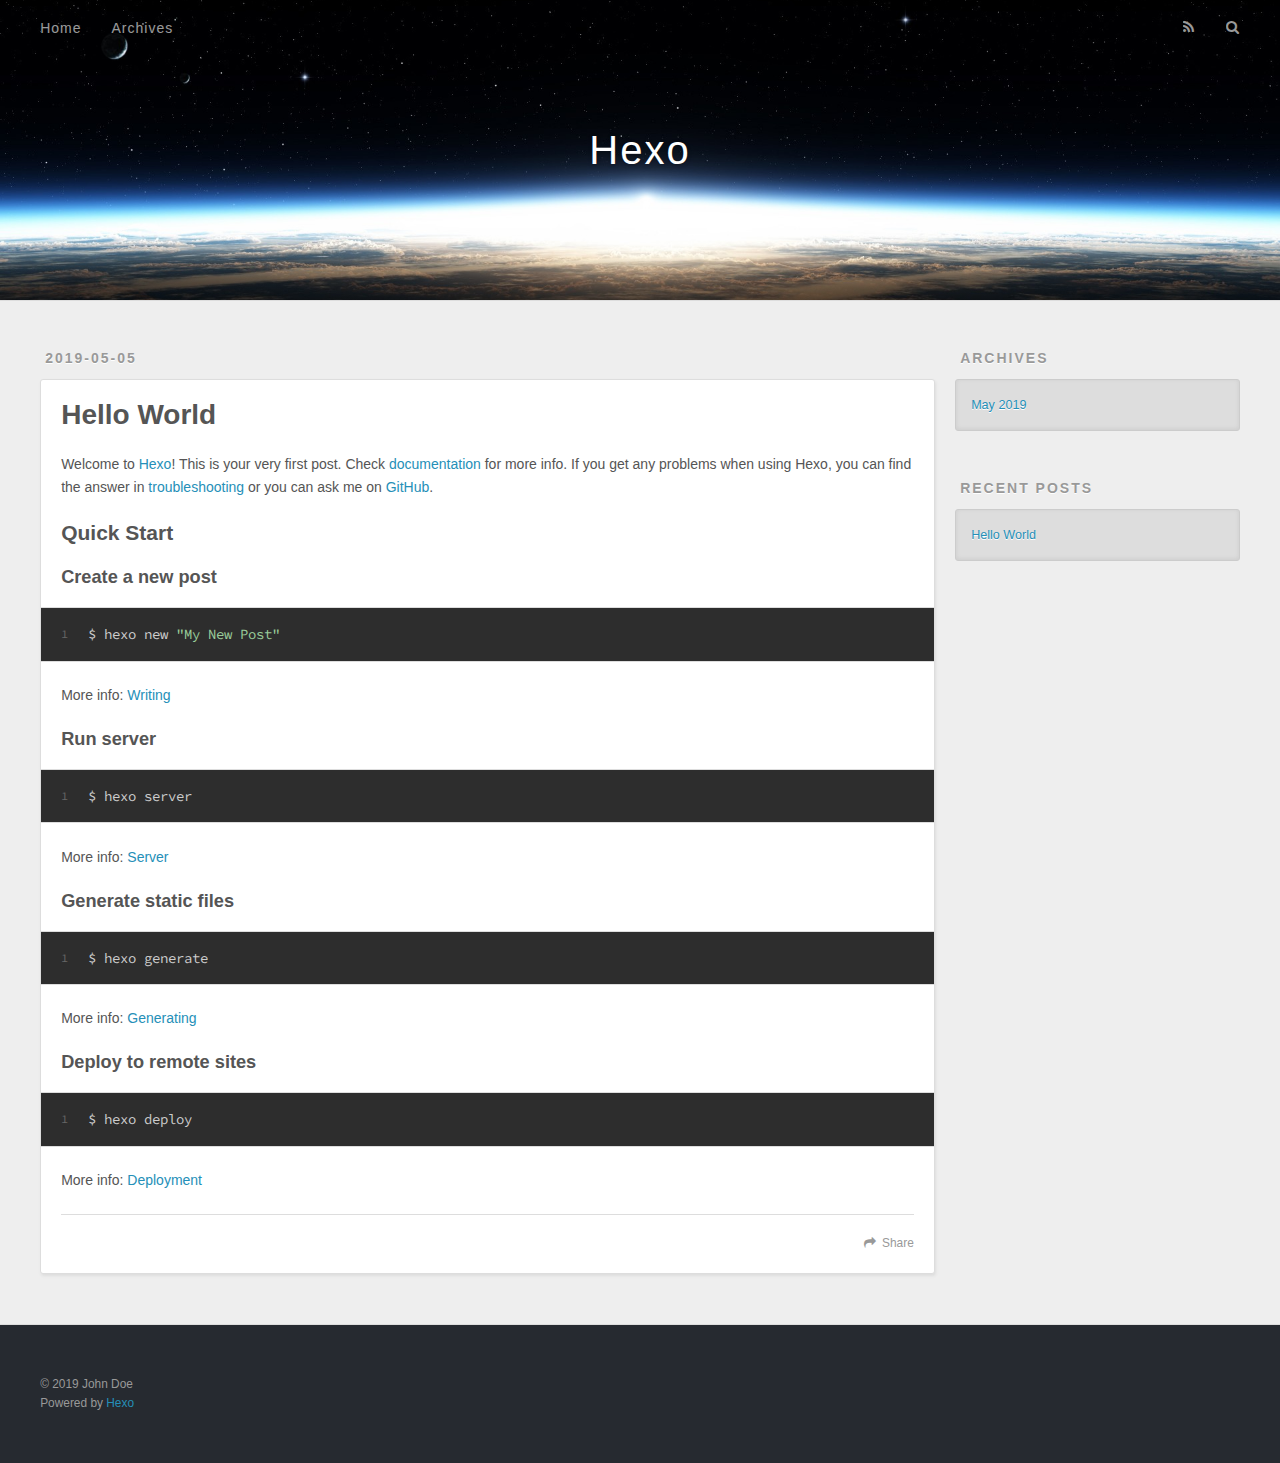
==== index.html @ b179e71e "Site updated: 2019-05-05 12:52:35" ====
<!DOCTYPE html>
<html>
<head><meta name="generator" content="Hexo 3.8.0">
  <meta charset="utf-8">
  

  
  <title>Hexo</title>
  <meta name="viewport" content="width=device-width, initial-scale=1, maximum-scale=1">
  <meta property="og:type" content="website">
<meta property="og:title" content="Hexo">
<meta property="og:url" content="http://benedictpyx.github.io/index.html">
<meta property="og:site_name" content="Hexo">
<meta property="og:locale" content="default">
<meta name="twitter:card" content="summary">
<meta name="twitter:title" content="Hexo">
  
    <link rel="alternate" href="/atom.xml" title="Hexo" type="application/atom+xml">
  
  
    <link rel="icon" href="/favicon.png">
  
  
    <link href="//fonts.googleapis.com/css?family=Source+Code+Pro" rel="stylesheet" type="text/css">
  
  <link rel="stylesheet" href="/css/style.css">
</head>
</html>
<body>
  <div id="container">
    <div id="wrap">
      <header id="header">
  <div id="banner"></div>
  <div id="header-outer" class="outer">
    <div id="header-title" class="inner">
      <h1 id="logo-wrap">
        <a href="/" id="logo">Hexo</a>
      </h1>
      
    </div>
    <div id="header-inner" class="inner">
      <nav id="main-nav">
        <a id="main-nav-toggle" class="nav-icon"></a>
        
          <a class="main-nav-link" href="/">Home</a>
        
          <a class="main-nav-link" href="/archives">Archives</a>
        
      </nav>
      <nav id="sub-nav">
        
          <a id="nav-rss-link" class="nav-icon" href="/atom.xml" title="RSS Feed"></a>
        
        <a id="nav-search-btn" class="nav-icon" title="Search"></a>
      </nav>
      <div id="search-form-wrap">
        <form action="//google.com/search" method="get" accept-charset="UTF-8" class="search-form"><input type="search" name="q" class="search-form-input" placeholder="Search"><button type="submit" class="search-form-submit">&#xF002;</button><input type="hidden" name="sitesearch" value="http://benedictpyx.github.io"></form>
      </div>
    </div>
  </div>
</header>
      <div class="outer">
        <section id="main">
  
    <article id="post-hello-world" class="article article-type-post" itemscope itemprop="blogPost">
  <div class="article-meta">
    <a href="/2019/05/05/hello-world/" class="article-date">
  <time datetime="2019-05-05T04:44:27.189Z" itemprop="datePublished">2019-05-05</time>
</a>
    
  </div>
  <div class="article-inner">
    
    
      <header class="article-header">
        
  
    <h1 itemprop="name">
      <a class="article-title" href="/2019/05/05/hello-world/">Hello World</a>
    </h1>
  

      </header>
    
    <div class="article-entry" itemprop="articleBody">
      
        <p>Welcome to <a href="https://hexo.io/" target="_blank" rel="noopener">Hexo</a>! This is your very first post. Check <a href="https://hexo.io/docs/" target="_blank" rel="noopener">documentation</a> for more info. If you get any problems when using Hexo, you can find the answer in <a href="https://hexo.io/docs/troubleshooting.html" target="_blank" rel="noopener">troubleshooting</a> or you can ask me on <a href="https://github.com/hexojs/hexo/issues" target="_blank" rel="noopener">GitHub</a>.</p>
<h2 id="Quick-Start"><a href="#Quick-Start" class="headerlink" title="Quick Start"></a>Quick Start</h2><h3 id="Create-a-new-post"><a href="#Create-a-new-post" class="headerlink" title="Create a new post"></a>Create a new post</h3><figure class="highlight bash"><table><tr><td class="gutter"><pre><span class="line">1</span><br></pre></td><td class="code"><pre><span class="line">$ hexo new <span class="string">"My New Post"</span></span><br></pre></td></tr></table></figure>
<p>More info: <a href="https://hexo.io/docs/writing.html" target="_blank" rel="noopener">Writing</a></p>
<h3 id="Run-server"><a href="#Run-server" class="headerlink" title="Run server"></a>Run server</h3><figure class="highlight bash"><table><tr><td class="gutter"><pre><span class="line">1</span><br></pre></td><td class="code"><pre><span class="line">$ hexo server</span><br></pre></td></tr></table></figure>
<p>More info: <a href="https://hexo.io/docs/server.html" target="_blank" rel="noopener">Server</a></p>
<h3 id="Generate-static-files"><a href="#Generate-static-files" class="headerlink" title="Generate static files"></a>Generate static files</h3><figure class="highlight bash"><table><tr><td class="gutter"><pre><span class="line">1</span><br></pre></td><td class="code"><pre><span class="line">$ hexo generate</span><br></pre></td></tr></table></figure>
<p>More info: <a href="https://hexo.io/docs/generating.html" target="_blank" rel="noopener">Generating</a></p>
<h3 id="Deploy-to-remote-sites"><a href="#Deploy-to-remote-sites" class="headerlink" title="Deploy to remote sites"></a>Deploy to remote sites</h3><figure class="highlight bash"><table><tr><td class="gutter"><pre><span class="line">1</span><br></pre></td><td class="code"><pre><span class="line">$ hexo deploy</span><br></pre></td></tr></table></figure>
<p>More info: <a href="https://hexo.io/docs/deployment.html" target="_blank" rel="noopener">Deployment</a></p>

      
    </div>
    <footer class="article-footer">
      <a data-url="http://benedictpyx.github.io/2019/05/05/hello-world/" data-id="cjvagmc9v000034vsq2ubl84j" class="article-share-link">Share</a>
      
      
    </footer>
  </div>
  
</article>


  


</section>
        
          <aside id="sidebar">
  
    

  
    

  
    
  
    
  <div class="widget-wrap">
    <h3 class="widget-title">Archives</h3>
    <div class="widget">
      <ul class="archive-list"><li class="archive-list-item"><a class="archive-list-link" href="/archives/2019/05/">May 2019</a></li></ul>
    </div>
  </div>


  
    
  <div class="widget-wrap">
    <h3 class="widget-title">Recent Posts</h3>
    <div class="widget">
      <ul>
        
          <li>
            <a href="/2019/05/05/hello-world/">Hello World</a>
          </li>
        
      </ul>
    </div>
  </div>

  
</aside>
        
      </div>
      <footer id="footer">
  
  <div class="outer">
    <div id="footer-info" class="inner">
      &copy; 2019 John Doe<br>
      Powered by <a href="http://hexo.io/" target="_blank">Hexo</a>
    </div>
  </div>
</footer>
    </div>
    <nav id="mobile-nav">
  
    <a href="/" class="mobile-nav-link">Home</a>
  
    <a href="/archives" class="mobile-nav-link">Archives</a>
  
</nav>
    

<script src="//ajax.googleapis.com/ajax/libs/jquery/2.0.3/jquery.min.js"></script>


  <link rel="stylesheet" href="/fancybox/jquery.fancybox.css">
  <script src="/fancybox/jquery.fancybox.pack.js"></script>


<script src="/js/script.js"></script>



  </div>
</body>
</html>
---- css/style.css ----
body {
  width: 100%;
}
body:before,
body:after {
  content: "";
  display: table;
}
body:after {
  clear: both;
}
html,
body,
div,
span,
applet,
object,
iframe,
h1,
h2,
h3,
h4,
h5,
h6,
p,
blockquote,
pre,
a,
abbr,
acronym,
address,
big,
cite,
code,
del,
dfn,
em,
img,
ins,
kbd,
q,
s,
samp,
small,
strike,
strong,
sub,
sup,
tt,
var,
dl,
dt,
dd,
ol,
ul,
li,
fieldset,
form,
label,
legend,
table,
caption,
tbody,
tfoot,
thead,
tr,
th,
td {
  margin: 0;
  padding: 0;
  border: 0;
  outline: 0;
  font-weight: inherit;
  font-style: inherit;
  font-family: inherit;
  font-size: 100%;
  vertical-align: baseline;
}
body {
  line-height: 1;
  color: #000;
  background: #fff;
}
ol,
ul {
  list-style: none;
}
table {
  border-collapse: separate;
  border-spacing: 0;
  vertical-align: middle;
}
caption,
th,
td {
  text-align: left;
  font-weight: normal;
  vertical-align: middle;
}
a img {
  border: none;
}
input,
button {
  margin: 0;
  padding: 0;
}
input::-moz-focus-inner,
button::-moz-focus-inner {
  border: 0;
  padding: 0;
}
@font-face {
  font-family: FontAwesome;
  font-style: normal;
  font-weight: normal;
  src: url("fonts/fontawesome-webfont.eot?v=#4.0.3");
  src: url("fonts/fontawesome-webfont.eot?#iefix&v=#4.0.3") format("embedded-opentype"), url("fonts/fontawesome-webfont.woff?v=#4.0.3") format("woff"), url("fonts/fontawesome-webfont.ttf?v=#4.0.3") format("truetype"), url("fonts/fontawesome-webfont.svg#fontawesomeregular?v=#4.0.3") format("svg");
}
html,
body,
#container {
  height: 100%;
}
body {
  background: #eee;
  font: 14px -apple-system, BlinkMacSystemFont, "Segoe UI", "Roboto", "Oxygen", "Ubuntu", "Cantarell", "Fira Sans", "Droid Sans", "Helvetica Neue", sans-serif;
  -webkit-text-size-adjust: 100%;
}
.outer {
  max-width: 1220px;
  margin: 0 auto;
  padding: 0 20px;
}
.outer:before,
.outer:after {
  content: "";
  display: table;
}
.outer:after {
  clear: both;
}
.inner {
  display: inline;
  float: left;
  width: 98.33333333333333%;
  margin: 0 0.833333333333333%;
}
.left,
.alignleft {
  float: left;
}
.right,
.alignright {
  float: right;
}
.clear {
  clear: both;
}
#container {
  position: relative;
}
.mobile-nav-on {
  overflow: hidden;
}
#wrap {
  height: 100%;
  width: 100%;
  position: absolute;
  top: 0;
  left: 0;
  -webkit-transition: 0.2s ease-out;
  -moz-transition: 0.2s ease-out;
  -ms-transition: 0.2s ease-out;
  transition: 0.2s ease-out;
  z-index: 1;
  background: #eee;
}
.mobile-nav-on #wrap {
  left: 280px;
}
@media screen and (min-width: 768px) {
  #main {
    display: inline;
    float: left;
    width: 73.33333333333333%;
    margin: 0 0.833333333333333%;
  }
}
.article-date,
.article-category-link,
.archive-year,
.widget-title {
  text-decoration: none;
  text-transform: uppercase;
  letter-spacing: 2px;
  color: #999;
  margin-bottom: 1em;
  margin-left: 5px;
  line-height: 1em;
  text-shadow: 0 1px #fff;
  font-weight: bold;
}
.article-inner,
.archive-article-inner {
  background: #fff;
  -webkit-box-shadow: 1px 2px 3px #ddd;
  box-shadow: 1px 2px 3px #ddd;
  border: 1px solid #ddd;
  border-radius: 3px;
}
.article-entry h1,
.widget h1 {
  font-size: 2em;
}
.article-entry h2,
.widget h2 {
  font-size: 1.5em;
}
.article-entry h3,
.widget h3 {
  font-size: 1.3em;
}
.article-entry h4,
.widget h4 {
  font-size: 1.2em;
}
.article-entry h5,
.widget h5 {
  font-size: 1em;
}
.article-entry h6,
.widget h6 {
  font-size: 1em;
  color: #999;
}
.article-entry hr,
.widget hr {
  border: 1px dashed #ddd;
}
.article-entry strong,
.widget strong {
  font-weight: bold;
}
.article-entry em,
.widget em,
.article-entry cite,
.widget cite {
  font-style: italic;
}
.article-entry sup,
.widget sup,
.article-entry sub,
.widget sub {
  font-size: 0.75em;
  line-height: 0;
  position: relative;
  vertical-align: baseline;
}
.article-entry sup,
.widget sup {
  top: -0.5em;
}
.article-entry sub,
.widget sub {
  bottom: -0.2em;
}
.article-entry small,
.widget small {
  font-size: 0.85em;
}
.article-entry acronym,
.widget acronym,
.article-entry abbr,
.widget abbr {
  border-bottom: 1px dotted;
}
.article-entry ul,
.widget ul,
.article-entry ol,
.widget ol,
.article-entry dl,
.widget dl {
  margin: 0 20px;
  line-height: 1.6em;
}
.article-entry ul ul,
.widget ul ul,
.article-entry ol ul,
.widget ol ul,
.article-entry ul ol,
.widget ul ol,
.article-entry ol ol,
.widget ol ol {
  margin-top: 0;
  margin-bottom: 0;
}
.article-entry ul,
.widget ul {
  list-style: disc;
}
.article-entry ol,
.widget ol {
  list-style: decimal;
}
.article-entry dt,
.widget dt {
  font-weight: bold;
}
#header {
  height: 300px;
  position: relative;
  border-bottom: 1px solid #ddd;
}
#header:before,
#header:after {
  content: "";
  position: absolute;
  left: 0;
  right: 0;
  height: 40px;
}
#header:before {
  top: 0;
  background: -webkit-linear-gradient(rgba(0,0,0,0.2), transparent);
  background: -moz-linear-gradient(rgba(0,0,0,0.2), transparent);
  background: -ms-linear-gradient(rgba(0,0,0,0.2), transparent);
  background: linear-gradient(rgba(0,0,0,0.2), transparent);
}
#header:after {
  bottom: 0;
  background: -webkit-linear-gradient(transparent, rgba(0,0,0,0.2));
  background: -moz-linear-gradient(transparent, rgba(0,0,0,0.2));
  background: -ms-linear-gradient(transparent, rgba(0,0,0,0.2));
  background: linear-gradient(transparent, rgba(0,0,0,0.2));
}
#header-outer {
  height: 100%;
  position: relative;
}
#header-inner {
  position: relative;
  overflow: hidden;
}
#banner {
  position: absolute;
  top: 0;
  left: 0;
  width: 100%;
  height: 100%;
  background: url("images/banner.jpg") center #000;
  -webkit-background-size: cover;
  -moz-background-size: cover;
  background-size: cover;
  z-index: -1;
}
#header-title {
  text-align: center;
  height: 40px;
  position: absolute;
  top: 50%;
  left: 0;
  margin-top: -20px;
}
#logo,
#subtitle {
  text-decoration: none;
  color: #fff;
  font-weight: 300;
  text-shadow: 0 1px 4px rgba(0,0,0,0.3);
}
#logo {
  font-size: 40px;
  line-height: 40px;
  letter-spacing: 2px;
}
#subtitle {
  font-size: 16px;
  line-height: 16px;
  letter-spacing: 1px;
}
#subtitle-wrap {
  margin-top: 16px;
}
#main-nav {
  float: left;
  margin-left: -15px;
}
.nav-icon,
.main-nav-link {
  float: left;
  color: #fff;
  opacity: 0.6;
  text-decoration: none;
  text-shadow: 0 1px rgba(0,0,0,0.2);
  -webkit-transition: opacity 0.2s;
  -moz-transition: opacity 0.2s;
  -ms-transition: opacity 0.2s;
  transition: opacity 0.2s;
  display: block;
  padding: 20px 15px;
}
.nav-icon:hover,
.main-nav-link:hover {
  opacity: 1;
}
.nav-icon {
  font-family: FontAwesome;
  text-align: center;
  font-size: 14px;
  width: 14px;
  height: 14px;
  padding: 20px 15px;
  position: relative;
  cursor: pointer;
}
.main-nav-link {
  font-weight: 300;
  letter-spacing: 1px;
}
@media screen and (max-width: 479px) {
  .main-nav-link {
    display: none;
  }
}
#main-nav-toggle {
  display: none;
}
#main-nav-toggle:before {
  content: "\f0c9";
}
@media screen and (max-width: 479px) {
  #main-nav-toggle {
    display: block;
  }
}
#sub-nav {
  float: right;
  margin-right: -15px;
}
#nav-rss-link:before {
  content: "\f09e";
}
#nav-search-btn:before {
  content: "\f002";
}
#search-form-wrap {
  position: absolute;
  top: 15px;
  width: 150px;
  height: 30px;
  right: -150px;
  opacity: 0;
  -webkit-transition: 0.2s ease-out;
  -moz-transition: 0.2s ease-out;
  -ms-transition: 0.2s ease-out;
  transition: 0.2s ease-out;
}
#search-form-wrap.on {
  opacity: 1;
  right: 0;
}
@media screen and (max-width: 479px) {
  #search-form-wrap {
    width: 100%;
    right: -100%;
  }
}
.search-form {
  position: absolute;
  top: 0;
  left: 0;
  right: 0;
  background: #fff;
  padding: 5px 15px;
  border-radius: 15px;
  -webkit-box-shadow: 0 0 10px rgba(0,0,0,0.3);
  box-shadow: 0 0 10px rgba(0,0,0,0.3);
}
.search-form-input {
  border: none;
  background: none;
  color: #555;
  width: 100%;
  font: 13px -apple-system, BlinkMacSystemFont, "Segoe UI", "Roboto", "Oxygen", "Ubuntu", "Cantarell", "Fira Sans", "Droid Sans", "Helvetica Neue", sans-serif;
  outline: none;
}
.search-form-input::-webkit-search-results-decoration,
.search-form-input::-webkit-search-cancel-button {
  -webkit-appearance: none;
}
.search-form-submit {
  position: absolute;
  top: 50%;
  right: 10px;
  margin-top: -7px;
  font: 13px FontAwesome;
  border: none;
  background: none;
  color: #bbb;
  cursor: pointer;
}
.search-form-submit:hover,
.search-form-submit:focus {
  color: #777;
}
.article {
  margin: 50px 0;
}
.article-inner {
  overflow: hidden;
}
.article-meta:before,
.article-meta:after {
  content: "";
  display: table;
}
.article-meta:after {
  clear: both;
}
.article-date {
  float: left;
}
.article-category {
  float: left;
  line-height: 1em;
  color: #ccc;
  text-shadow: 0 1px #fff;
  margin-left: 8px;
}
.article-category:before {
  content: "\2022";
}
.article-category-link {
  margin: 0 12px 1em;
}
.article-header {
  padding: 20px 20px 0;
}
.article-title {
  text-decoration: none;
  font-size: 2em;
  font-weight: bold;
  color: #555;
  line-height: 1.1em;
  -webkit-transition: color 0.2s;
  -moz-transition: color 0.2s;
  -ms-transition: color 0.2s;
  transition: color 0.2s;
}
a.article-title:hover {
  color: #258fb8;
}
.article-entry {
  color: #555;
  padding: 0 20px;
}
.article-entry:before,
.article-entry:after {
  content: "";
  display: table;
}
.article-entry:after {
  clear: both;
}
.article-entry p,
.article-entry table {
  line-height: 1.6em;
  margin: 1.6em 0;
}
.article-entry h1,
.article-entry h2,
.article-entry h3,
.article-entry h4,
.article-entry h5,
.article-entry h6 {
  font-weight: bold;
}
.article-entry h1,
.article-entry h2,
.article-entry h3,
.article-entry h4,
.article-entry h5,
.article-entry h6 {
  line-height: 1.1em;
  margin: 1.1em 0;
}
.article-entry a {
  color: #258fb8;
  text-decoration: none;
}
.article-entry a:hover {
  text-decoration: underline;
}
.article-entry ul,
.article-entry ol,
.article-entry dl {
  margin-top: 1.6em;
  margin-bottom: 1.6em;
}
.article-entry img,
.article-entry video {
  max-width: 100%;
  height: auto;
  display: block;
  margin: auto;
}
.article-entry iframe {
  border: none;
}
.article-entry table {
  width: 100%;
  border-collapse: collapse;
  border-spacing: 0;
}
.article-entry th {
  font-weight: bold;
  border-bottom: 3px solid #ddd;
  padding-bottom: 0.5em;
}
.article-entry td {
  border-bottom: 1px solid #ddd;
  padding: 10px 0;
}
.article-entry blockquote {
  font-family: Georgia, "Times New Roman", serif;
  font-size: 1.4em;
  margin: 1.6em 20px;
  text-align: center;
}
.article-entry blockquote footer {
  font-size: 14px;
  margin: 1.6em 0;
  font-family: -apple-system, BlinkMacSystemFont, "Segoe UI", "Roboto", "Oxygen", "Ubuntu", "Cantarell", "Fira Sans", "Droid Sans", "Helvetica Neue", sans-serif;
}
.article-entry blockquote footer cite:before {
  content: "—";
  padding: 0 0.5em;
}
.article-entry .pullquote {
  text-align: left;
  width: 45%;
  margin: 0;
}
.article-entry .pullquote.left {
  margin-left: 0.5em;
  margin-right: 1em;
}
.article-entry .pullquote.right {
  margin-right: 0.5em;
  margin-left: 1em;
}
.article-entry .caption {
  color: #999;
  display: block;
  font-size: 0.9em;
  margin-top: 0.5em;
  position: relative;
  text-align: center;
}
.article-entry .video-container {
  position: relative;
  padding-top: 56.25%;
  height: 0;
  overflow: hidden;
}
.article-entry .video-container iframe,
.article-entry .video-container object,
.article-entry .video-container embed {
  position: absolute;
  top: 0;
  left: 0;
  width: 100%;
  height: 100%;
  margin-top: 0;
}
.article-more-link a {
  display: inline-block;
  line-height: 1em;
  padding: 6px 15px;
  border-radius: 15px;
  background: #eee;
  color: #999;
  text-shadow: 0 1px #fff;
  text-decoration: none;
}
.article-more-link a:hover {
  background: #258fb8;
  color: #fff;
  text-decoration: none;
  text-shadow: 0 1px #1e7293;
}
.article-footer {
  font-size: 0.85em;
  line-height: 1.6em;
  border-top: 1px solid #ddd;
  padding-top: 1.6em;
  margin: 0 20px 20px;
}
.article-footer:before,
.article-footer:after {
  content: "";
  display: table;
}
.article-footer:after {
  clear: both;
}
.article-footer a {
  color: #999;
  text-decoration: none;
}
.article-footer a:hover {
  color: #555;
}
.article-tag-list-item {
  float: left;
  margin-right: 10px;
}
.article-tag-list-link:before {
  content: "#";
}
.article-comment-link {
  float: right;
}
.article-comment-link:before {
  content: "\f075";
  font-family: FontAwesome;
  padding-right: 8px;
}
.article-share-link {
  cursor: pointer;
  float: right;
  margin-left: 20px;
}
.article-share-link:before {
  content: "\f064";
  font-family: FontAwesome;
  padding-right: 6px;
}
#article-nav {
  position: relative;
}
#article-nav:before,
#article-nav:after {
  content: "";
  display: table;
}
#article-nav:after {
  clear: both;
}
@media screen and (min-width: 768px) {
  #article-nav {
    margin: 50px 0;
  }
  #article-nav:before {
    width: 8px;
    height: 8px;
    position: absolute;
    top: 50%;
    left: 50%;
    margin-top: -4px;
    margin-left: -4px;
    content: "";
    border-radius: 50%;
    background: #ddd;
    -webkit-box-shadow: 0 1px 2px #fff;
    box-shadow: 0 1px 2px #fff;
  }
}
.article-nav-link-wrap {
  text-decoration: none;
  text-shadow: 0 1px #fff;
  color: #999;
  -webkit-box-sizing: border-box;
  -moz-box-sizing: border-box;
  box-sizing: border-box;
  margin-top: 50px;
  text-align: center;
  display: block;
}
.article-nav-link-wrap:hover {
  color: #555;
}
@media screen and (min-width: 768px) {
  .article-nav-link-wrap {
    width: 50%;
    margin-top: 0;
  }
}
@media screen and (min-width: 768px) {
  #article-nav-newer {
    float: left;
    text-align: right;
    padding-right: 20px;
  }
}
@media screen and (min-width: 768px) {
  #article-nav-older {
    float: right;
    text-align: left;
    padding-left: 20px;
  }
}
.article-nav-caption {
  text-transform: uppercase;
  letter-spacing: 2px;
  color: #ddd;
  line-height: 1em;
  font-weight: bold;
}
#article-nav-newer .article-nav-caption {
  margin-right: -2px;
}
.article-nav-title {
  font-size: 0.85em;
  line-height: 1.6em;
  margin-top: 0.5em;
}
.article-share-box {
  position: absolute;
  display: none;
  background: #fff;
  -webkit-box-shadow: 1px 2px 10px rgba(0,0,0,0.2);
  box-shadow: 1px 2px 10px rgba(0,0,0,0.2);
  border-radius: 3px;
  margin-left: -145px;
  overflow: hidden;
  z-index: 1;
}
.article-share-box.on {
  display: block;
}
.article-share-input {
  width: 100%;
  background: none;
  -webkit-box-sizing: border-box;
  -moz-box-sizing: border-box;
  box-sizing: border-box;
  font: 14px -apple-system, BlinkMacSystemFont, "Segoe UI", "Roboto", "Oxygen", "Ubuntu", "Cantarell", "Fira Sans", "Droid Sans", "Helvetica Neue", sans-serif;
  padding: 0 15px;
  color: #555;
  outline: none;
  border: 1px solid #ddd;
  border-radius: 3px 3px 0 0;
  height: 36px;
  line-height: 36px;
}
.article-share-links {
  background: #eee;
}
.article-share-links:before,
.article-share-links:after {
  content: "";
  display: table;
}
.article-share-links:after {
  clear: both;
}
.article-share-twitter,
.article-share-facebook,
.article-share-pinterest,
.article-share-google {
  width: 50px;
  height: 36px;
  display: block;
  float: left;
  position: relative;
  color: #999;
  text-shadow: 0 1px #fff;
}
.article-share-twitter:before,
.article-share-facebook:before,
.article-share-pinterest:before,
.article-share-google:before {
  font-size: 20px;
  font-family: FontAwesome;
  width: 20px;
  height: 20px;
  position: absolute;
  top: 50%;
  left: 50%;
  margin-top: -10px;
  margin-left: -10px;
  text-align: center;
}
.article-share-twitter:hover,
.article-share-facebook:hover,
.article-share-pinterest:hover,
.article-share-google:hover {
  color: #fff;
}
.article-share-twitter:before {
  content: "\f099";
}
.article-share-twitter:hover {
  background: #00aced;
  text-shadow: 0 1px #008abe;
}
.article-share-facebook:before {
  content: "\f09a";
}
.article-share-facebook:hover {
  background: #3b5998;
  text-shadow: 0 1px #2f477a;
}
.article-share-pinterest:before {
  content: "\f0d2";
}
.article-share-pinterest:hover {
  background: #cb2027;
  text-shadow: 0 1px #a21a1f;
}
.article-share-google:before {
  content: "\f0d5";
}
.article-share-google:hover {
  background: #dd4b39;
  text-shadow: 0 1px #be3221;
}
.article-gallery {
  background: #000;
  position: relative;
}
.article-gallery-photos {
  position: relative;
  overflow: hidden;
}
.article-gallery-img {
  display: none;
  max-width: 100%;
}
.article-gallery-img:first-child {
  display: block;
}
.article-gallery-img.loaded {
  position: absolute;
  display: block;
}
.article-gallery-img img {
  display: block;
  max-width: 100%;
  margin: 0 auto;
}
#comments {
  background: #fff;
  -webkit-box-shadow: 1px 2px 3px #ddd;
  box-shadow: 1px 2px 3px #ddd;
  padding: 20px;
  border: 1px solid #ddd;
  border-radius: 3px;
  margin: 50px 0;
}
#comments a {
  color: #258fb8;
}
.archives-wrap {
  margin: 50px 0;
}
.archives:before,
.archives:after {
  content: "";
  display: table;
}
.archives:after {
  clear: both;
}
.archive-year-wrap {
  margin-bottom: 1em;
}
.archives {
  -webkit-column-gap: 10px;
  -moz-column-gap: 10px;
  column-gap: 10px;
}
@media screen and (min-width: 480px) and (max-width: 767px) {
  .archives {
    -webkit-column-count: 2;
    -moz-column-count: 2;
    column-count: 2;
  }
}
@media screen and (min-width: 768px) {
  .archives {
    -webkit-column-count: 3;
    -moz-column-count: 3;
    column-count: 3;
  }
}
.archive-article {
  -webkit-column-break-inside: avoid;
  page-break-inside: avoid;
  overflow: hidden;
  break-inside: avoid-column;
}
.archive-article-inner {
  padding: 10px;
  margin-bottom: 15px;
}
.archive-article-title {
  text-decoration: none;
  font-weight: bold;
  color: #555;
  -webkit-transition: color 0.2s;
  -moz-transition: color 0.2s;
  -ms-transition: color 0.2s;
  transition: color 0.2s;
  line-height: 1.6em;
}
.archive-article-title:hover {
  color: #258fb8;
}
.archive-article-footer {
  margin-top: 1em;
}
.archive-article-date {
  color: #999;
  text-decoration: none;
  font-size: 0.85em;
  line-height: 1em;
  margin-bottom: 0.5em;
  display: block;
}
#page-nav {
  margin: 50px auto;
  background: #fff;
  -webkit-box-shadow: 1px 2px 3px #ddd;
  box-shadow: 1px 2px 3px #ddd;
  border: 1px solid #ddd;
  border-radius: 3px;
  text-align: center;
  color: #999;
  overflow: hidden;
}
#page-nav:before,
#page-nav:after {
  content: "";
  display: table;
}
#page-nav:after {
  clear: both;
}
#page-nav a,
#page-nav span {
  padding: 10px 20px;
  line-height: 1;
  height: 2ex;
}
#page-nav a {
  color: #999;
  text-decoration: none;
}
#page-nav a:hover {
  background: #999;
  color: #fff;
}
#page-nav .prev {
  float: left;
}
#page-nav .next {
  float: right;
}
#page-nav .page-number {
  display: inline-block;
}
@media screen and (max-width: 479px) {
  #page-nav .page-number {
    display: none;
  }
}
#page-nav .current {
  color: #555;
  font-weight: bold;
}
#page-nav .space {
  color: #ddd;
}
#footer {
  background: #262a30;
  padding: 50px 0;
  border-top: 1px solid #ddd;
  color: #999;
}
#footer a {
  color: #258fb8;
  text-decoration: none;
}
#footer a:hover {
  text-decoration: underline;
}
#footer-info {
  line-height: 1.6em;
  font-size: 0.85em;
}
.article-entry pre,
.article-entry .highlight {
  background: #2d2d2d;
  margin: 0 -20px;
  padding: 15px 20px;
  border-style: solid;
  border-color: #ddd;
  border-width: 1px 0;
  overflow: auto;
  color: #ccc;
  line-height: 22.400000000000002px;
}
.article-entry .highlight .gutter pre,
.article-entry .gist .gist-file .gist-data .line-numbers {
  color: #666;
  font-size: 0.85em;
}
.article-entry pre,
.article-entry code {
  font-family: "Source Code Pro", Consolas, Monaco, Menlo, Consolas, monospace;
}
.article-entry code {
  background: #eee;
  text-shadow: 0 1px #fff;
  padding: 0 0.3em;
}
.article-entry pre code {
  background: none;
  text-shadow: none;
  padding: 0;
}
.article-entry .highlight pre {
  border: none;
  margin: 0;
  padding: 0;
}
.article-entry .highlight table {
  margin: 0;
  width: auto;
}
.article-entry .highlight td {
  border: none;
  padding: 0;
}
.article-entry .highlight figcaption {
  font-size: 0.85em;
  color: #999;
  line-height: 1em;
  margin-bottom: 1em;
}
.article-entry .highlight figcaption:before,
.article-entry .highlight figcaption:after {
  content: "";
  display: table;
}
.article-entry .highlight figcaption:after {
  clear: both;
}
.article-entry .highlight figcaption a {
  float: right;
}
.article-entry .highlight .gutter pre {
  text-align: right;
  padding-right: 20px;
}
.article-entry .highlight .line {
  height: 22.400000000000002px;
}
.article-entry .highlight .line.marked {
  background: #515151;
}
.article-entry .gist {
  margin: 0 -20px;
  border-style: solid;
  border-color: #ddd;
  border-width: 1px 0;
  background: #2d2d2d;
  padding: 15px 20px 15px 0;
}
.article-entry .gist .gist-file {
  border: none;
  font-family: "Source Code Pro", Consolas, Monaco, Menlo, Consolas, monospace;
  margin: 0;
}
.article-entry .gist .gist-file .gist-data {
  background: none;
  border: none;
}
.article-entry .gist .gist-file .gist-data .line-numbers {
  background: none;
  border: none;
  padding: 0 20px 0 0;
}
.article-entry .gist .gist-file .gist-data .line-data {
  padding: 0 !important;
}
.article-entry .gist .gist-file .highlight {
  margin: 0;
  padding: 0;
  border: none;
}
.article-entry .gist .gist-file .gist-meta {
  background: #2d2d2d;
  color: #999;
  font: 0.85em -apple-system, BlinkMacSystemFont, "Segoe UI", "Roboto", "Oxygen", "Ubuntu", "Cantarell", "Fira Sans", "Droid Sans", "Helvetica Neue", sans-serif;
  text-shadow: 0 0;
  padding: 0;
  margin-top: 1em;
  margin-left: 20px;
}
.article-entry .gist .gist-file .gist-meta a {
  color: #258fb8;
  font-weight: normal;
}
.article-entry .gist .gist-file .gist-meta a:hover {
  text-decoration: underline;
}
pre .comment,
pre .title {
  color: #999;
}
pre .variable,
pre .attribute,
pre .tag,
pre .regexp,
pre .ruby .constant,
pre .xml .tag .title,
pre .xml .pi,
pre .xml .doctype,
pre .html .doctype,
pre .css .id,
pre .css .class,
pre .css .pseudo {
  color: #f2777a;
}
pre .number,
pre .preprocessor,
pre .built_in,
pre .literal,
pre .params,
pre .constant {
  color: #f99157;
}
pre .class,
pre .ruby .class .title,
pre .css .rules .attribute {
  color: #9c9;
}
pre .string,
pre .value,
pre .inheritance,
pre .header,
pre .ruby .symbol,
pre .xml .cdata {
  color: #9c9;
}
pre .css .hexcolor {
  color: #6cc;
}
pre .function,
pre .python .decorator,
pre .python .title,
pre .ruby .function .title,
pre .ruby .title .keyword,
pre .perl .sub,
pre .javascript .title,
pre .coffeescript .title {
  color: #69c;
}
pre .keyword,
pre .javascript .function {
  color: #c9c;
}
@media screen and (max-width: 479px) {
  #mobile-nav {
    position: absolute;
    top: 0;
    left: 0;
    width: 280px;
    height: 100%;
    background: #191919;
    border-right: 1px solid #fff;
  }
}
@media screen and (max-width: 479px) {
  .mobile-nav-link {
    display: block;
    color: #999;
    text-decoration: none;
    padding: 15px 20px;
    font-weight: bold;
  }
  .mobile-nav-link:hover {
    color: #fff;
  }
}
@media screen and (min-width: 768px) {
  #sidebar {
    display: inline;
    float: left;
    width: 23.333333333333332%;
    margin: 0 0.833333333333333%;
  }
}
.widget-wrap {
  margin: 50px 0;
}
.widget {
  color: #777;
  text-shadow: 0 1px #fff;
  background: #ddd;
  -webkit-box-shadow: 0 -1px 4px #ccc inset;
  box-shadow: 0 -1px 4px #ccc inset;
  border: 1px solid #ccc;
  padding: 15px;
  border-radius: 3px;
}
.widget a {
  color: #258fb8;
  text-decoration: none;
}
.widget a:hover {
  text-decoration: underline;
}
.widget ul ul,
.widget ol ul,
.widget dl ul,
.widget ul ol,
.widget ol ol,
.widget dl ol,
.widget ul dl,
.widget ol dl,
.widget dl dl {
  margin-left: 15px;
  list-style: disc;
}
.widget {
  line-height: 1.6em;
  word-wrap: break-word;
  font-size: 0.9em;
}
.widget ul,
.widget ol {
  list-style: none;
  margin: 0;
}
.widget ul ul,
.widget ol ul,
.widget ul ol,
.widget ol ol {
  margin: 0 20px;
}
.widget ul ul,
.widget ol ul {
  list-style: disc;
}
.widget ul ol,
.widget ol ol {
  list-style: decimal;
}
.category-list-count,
.tag-list-count,
.archive-list-count {
  padding-left: 5px;
  color: #999;
  font-size: 0.85em;
}
.category-list-count:before,
.tag-list-count:before,
.archive-list-count:before {
  content: "(";
}
.category-list-count:after,
.tag-list-count:after,
.archive-list-count:after {
  content: ")";
}
.tagcloud a {
  margin-right: 5px;
  display: inline-block;
}
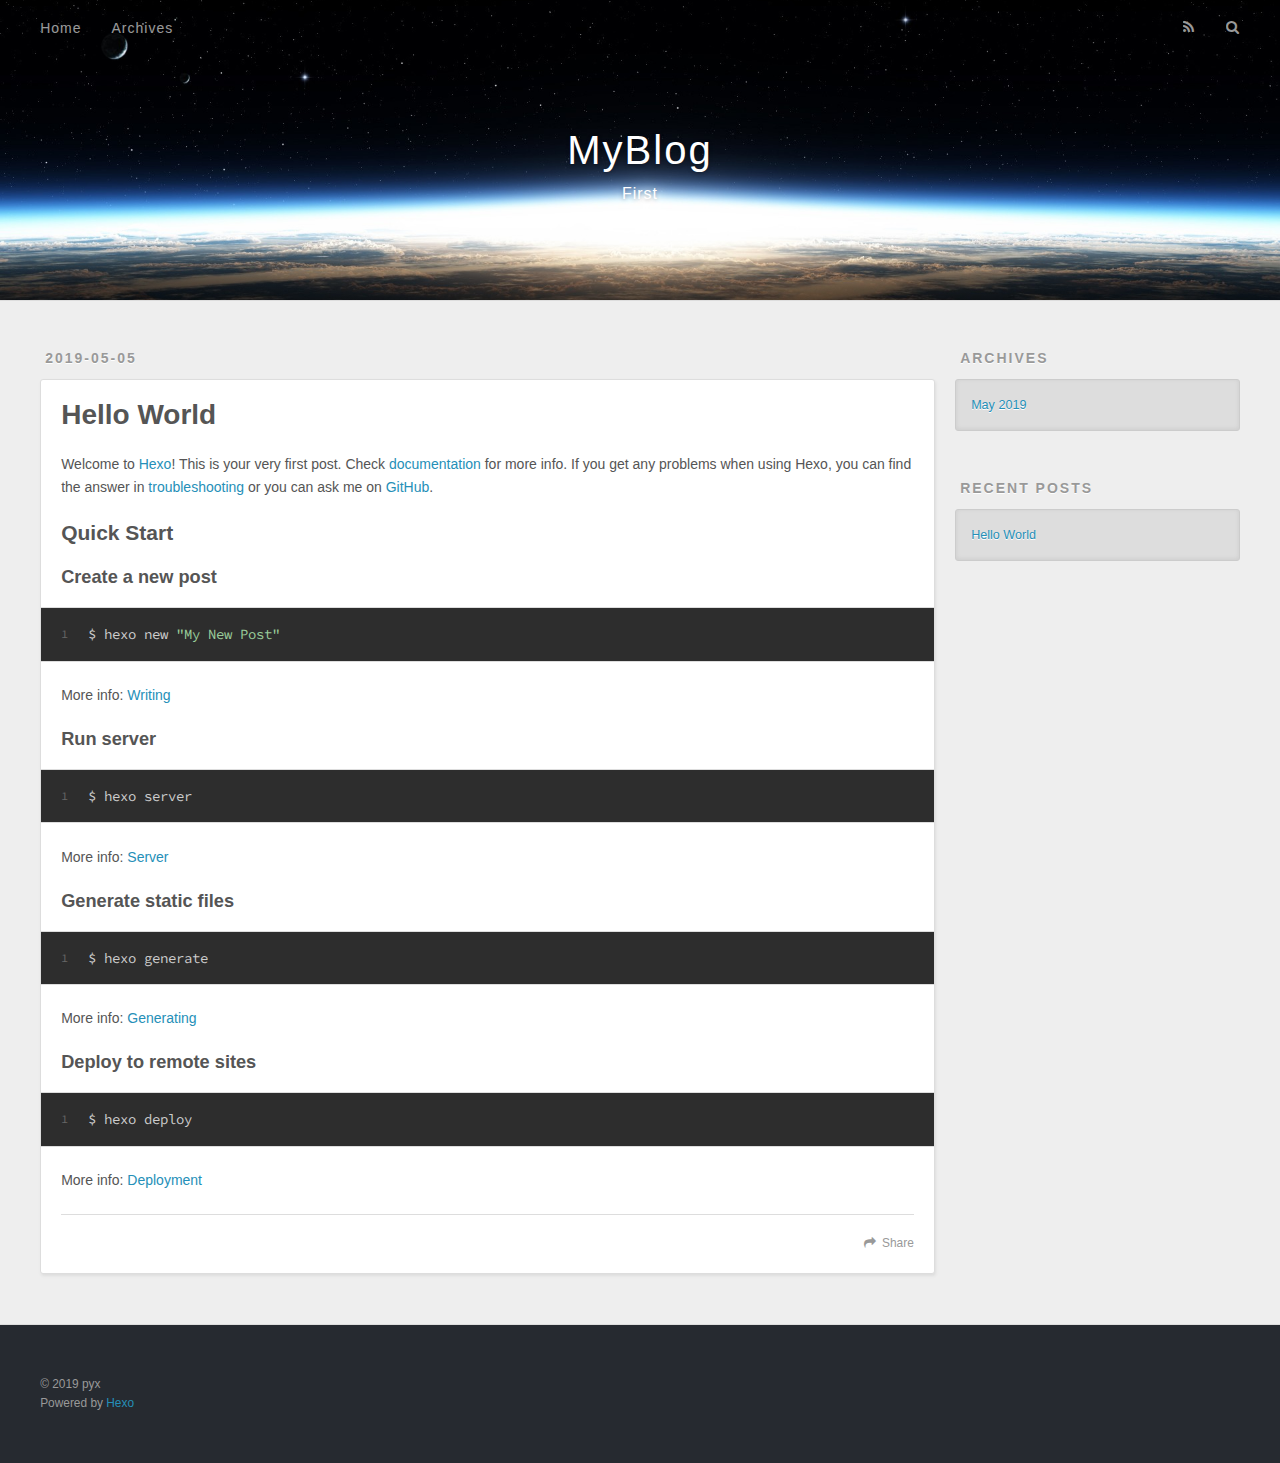
==== commit 4f609649: "Site updated: 2019-05-05 23:44:31" ====
--- a/index.html
+++ b/index.html
@@ -5,17 +5,17 @@
   
 
   
-  <title>Hexo</title>
+  <title>MyBlog</title>
   <meta name="viewport" content="width=device-width, initial-scale=1, maximum-scale=1">
   <meta property="og:type" content="website">
-<meta property="og:title" content="Hexo">
+<meta property="og:title" content="MyBlog">
 <meta property="og:url" content="http://benedictpyx.github.io/index.html">
-<meta property="og:site_name" content="Hexo">
+<meta property="og:site_name" content="MyBlog">
 <meta property="og:locale" content="default">
 <meta name="twitter:card" content="summary">
-<meta name="twitter:title" content="Hexo">
+<meta name="twitter:title" content="MyBlog">
   
-    <link rel="alternate" href="/atom.xml" title="Hexo" type="application/atom+xml">
+    <link rel="alternate" href="/atom.xml" title="MyBlog" type="application/atom+xml">
   
   
     <link rel="icon" href="/favicon.png">
@@ -34,8 +34,12 @@
   <div id="header-outer" class="outer">
     <div id="header-title" class="inner">
       <h1 id="logo-wrap">
-        <a href="/" id="logo">Hexo</a>
+        <a href="/" id="logo">MyBlog</a>
       </h1>
+      
+        <h2 id="subtitle-wrap">
+          <a href="/" id="subtitle">First</a>
+        </h2>
       
     </div>
     <div id="header-inner" class="inner">
@@ -97,7 +101,7 @@
       
     </div>
     <footer class="article-footer">
-      <a data-url="http://benedictpyx.github.io/2019/05/05/hello-world/" data-id="cjvagmc9v000034vsq2ubl84j" class="article-share-link">Share</a>
+      <a data-url="http://benedictpyx.github.io/2019/05/05/hello-world/" data-id="cjvah5b040000povsshlhr3g4" class="article-share-link">Share</a>
       
       
     </footer>
@@ -153,10 +157,19 @@
   
   <div class="outer">
     <div id="footer-info" class="inner">
-      &copy; 2019 John Doe<br>
+      &copy; 2019 pyx<br>
       Powered by <a href="http://hexo.io/" target="_blank">Hexo</a>
     </div>
   </div>
+  <script>
+    var _hmt = _hmt || [];
+    (function() {
+      var hm = document.createElement("script");
+      hm.src = "https://hm.baidu.com/hm.js?f110e4c54492879a0da42ac5f3c85b07";
+      var s = document.getElementsByTagName("script")[0]; 
+      s.parentNode.insertBefore(hm, s);
+    })();
+  </script>
 </footer>
     </div>
     <nav id="mobile-nav">
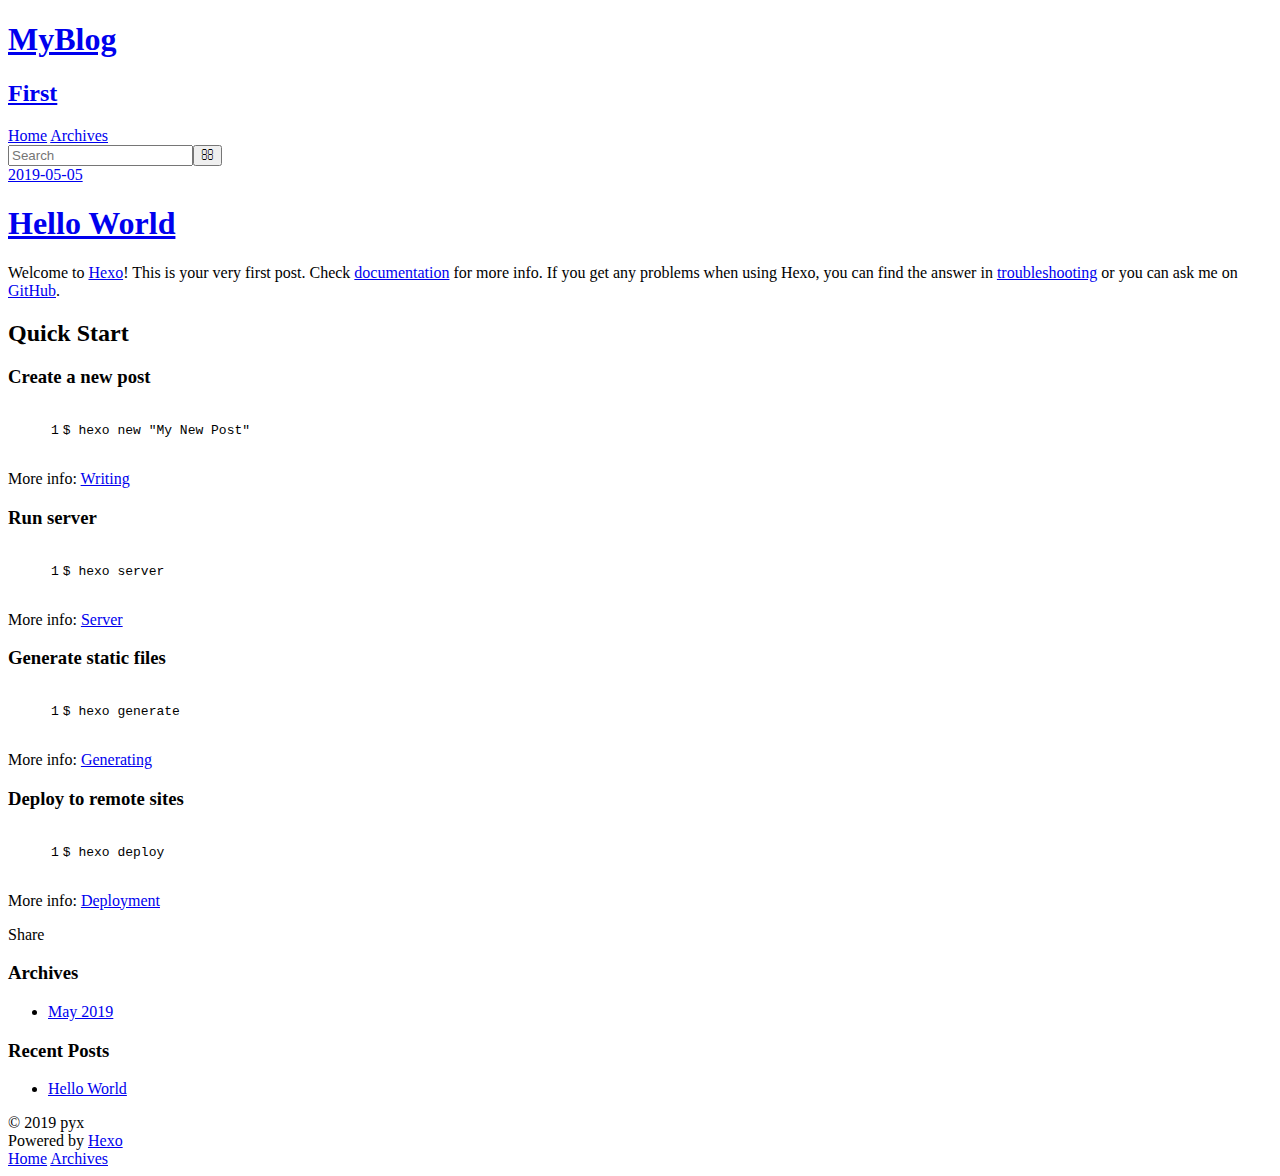
==== commit 539ca169: "Site updated: 2019-05-06 17:01:40" ====
--- a/index.html
+++ b/index.html
@@ -101,7 +101,7 @@
       
     </div>
     <footer class="article-footer">
-      <a data-url="http://benedictpyx.github.io/2019/05/05/hello-world/" data-id="cjvah5b040000povsshlhr3g4" class="article-share-link">Share</a>
+      <a data-url="http://benedictpyx.github.io/2019/05/05/hello-world/" data-id="cjvb43rja0000dwvsgwmmxzza" class="article-share-link">Share</a>
       
       
     </footer>
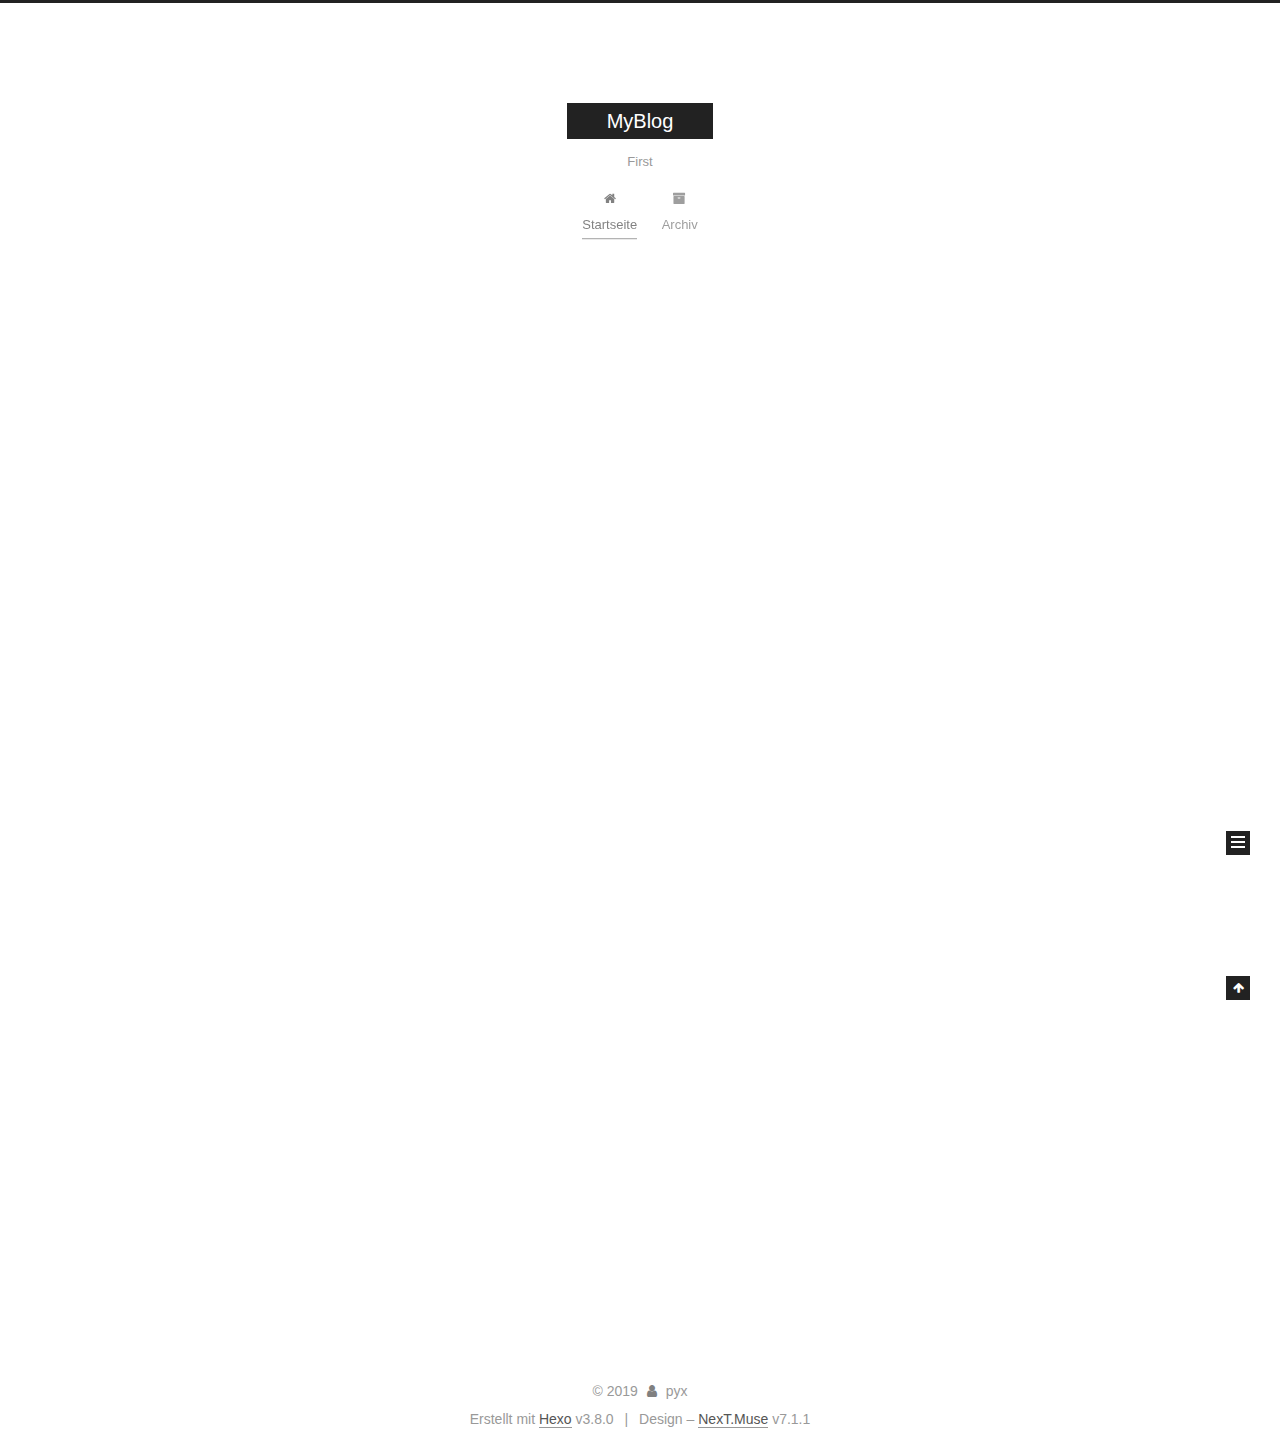
==== commit 240f1d23: "Site updated: 2019-05-06 17:02:06" ====
--- a/index.html
+++ b/index.html
@@ -1,12 +1,101 @@
 <!DOCTYPE html>
-<html>
+
+
+
+
+
+
+
+
+
+
+
+
+  
+
+
+<html class="theme-next muse use-motion" lang>
 <head><meta name="generator" content="Hexo 3.8.0">
-  <meta charset="utf-8">
-  
-
-  
-  <title>MyBlog</title>
-  <meta name="viewport" content="width=device-width, initial-scale=1, maximum-scale=1">
+  <meta charset="UTF-8">
+<meta http-equiv="X-UA-Compatible" content="IE=edge">
+<meta name="viewport" content="width=device-width, initial-scale=1, maximum-scale=2">
+<meta name="theme-color" content="#222">
+
+
+
+
+
+
+
+
+
+
+
+
+
+
+
+
+
+
+
+
+
+
+
+
+<link rel="stylesheet" href="/lib/font-awesome/css/font-awesome.min.css?v=4.6.2">
+
+<link rel="stylesheet" href="/css/main.css?v=7.1.1">
+
+
+  <link rel="apple-touch-icon" sizes="180x180" href="/images/apple-touch-icon-next.png?v=7.1.1">
+
+
+  <link rel="icon" type="image/png" sizes="32x32" href="/images/favicon-32x32-next.png?v=7.1.1">
+
+
+  <link rel="icon" type="image/png" sizes="16x16" href="/images/favicon-16x16-next.png?v=7.1.1">
+
+
+  <link rel="mask-icon" href="/images/logo.svg?v=7.1.1" color="#222">
+
+
+
+
+
+
+
+<script id="hexo.configurations">
+  var NexT = window.NexT || {};
+  var CONFIG = {
+    root: '/',
+    scheme: 'Muse',
+    version: '7.1.1',
+    sidebar: {"position":"left","display":"post","offset":12,"onmobile":false,"dimmer":false},
+    back2top: true,
+    back2top_sidebar: false,
+    fancybox: false,
+    fastclick: false,
+    lazyload: false,
+    tabs: true,
+    motion: {"enable":true,"async":false,"transition":{"post_block":"fadeIn","post_header":"slideDownIn","post_body":"slideDownIn","coll_header":"slideLeftIn","sidebar":"slideUpIn"}},
+    algolia: {
+      applicationID: '',
+      apiKey: '',
+      indexName: '',
+      hits: {"per_page":10},
+      labels: {"input_placeholder":"Search for Posts","hits_empty":"We didn't find any results for the search: ${query}","hits_stats":"${hits} results found in ${time} ms"}
+    }
+  };
+</script>
+
+
+  
+
+
+
+
   <meta property="og:type" content="website">
 <meta property="og:title" content="MyBlog">
 <meta property="og:url" content="http://benedictpyx.github.io/index.html">
@@ -14,81 +103,276 @@
 <meta property="og:locale" content="default">
 <meta name="twitter:card" content="summary">
 <meta name="twitter:title" content="MyBlog">
-  
-    <link rel="alternate" href="/atom.xml" title="MyBlog" type="application/atom+xml">
-  
-  
-    <link rel="icon" href="/favicon.png">
-  
-  
-    <link href="//fonts.googleapis.com/css?family=Source+Code+Pro" rel="stylesheet" type="text/css">
-  
-  <link rel="stylesheet" href="/css/style.css">
+
+
+
+
+
+  
+  
+  <link rel="canonical" href="http://benedictpyx.github.io/">
+
+
+
+<script id="page.configurations">
+  CONFIG.page = {
+    sidebar: "",
+  };
+</script>
+
+  <title>MyBlog</title>
+  
+
+
+
+
+
+
+
+
+
+
+
+
+  <noscript>
+  <style>
+  .use-motion .motion-element,
+  .use-motion .brand,
+  .use-motion .menu-item,
+  .sidebar-inner,
+  .use-motion .post-block,
+  .use-motion .pagination,
+  .use-motion .comments,
+  .use-motion .post-header,
+  .use-motion .post-body,
+  .use-motion .collection-title { opacity: initial; }
+
+  .use-motion .logo,
+  .use-motion .site-title,
+  .use-motion .site-subtitle {
+    opacity: initial;
+    top: initial;
+  }
+
+  .use-motion .logo-line-before i { left: initial; }
+  .use-motion .logo-line-after i { right: initial; }
+  </style>
+</noscript>
+
 </head>
-</html>
-<body>
-  <div id="container">
-    <div id="wrap">
-      <header id="header">
-  <div id="banner"></div>
-  <div id="header-outer" class="outer">
-    <div id="header-title" class="inner">
-      <h1 id="logo-wrap">
-        <a href="/" id="logo">MyBlog</a>
-      </h1>
-      
-        <h2 id="subtitle-wrap">
-          <a href="/" id="subtitle">First</a>
-        </h2>
-      
+
+<body itemscope itemtype="http://schema.org/WebPage" lang="default">
+
+  
+  
+    
+  
+
+  <div class="container sidebar-position-left 
+  page-home">
+    <div class="headband"></div>
+
+    <header id="header" class="header" itemscope itemtype="http://schema.org/WPHeader">
+      <div class="header-inner"><div class="site-brand-wrapper">
+  <div class="site-meta">
+    
+
+    <div class="custom-logo-site-title">
+      <a href="/" class="brand" rel="start">
+        <span class="logo-line-before"><i></i></span>
+        <span class="site-title">MyBlog</span>
+        <span class="logo-line-after"><i></i></span>
+      </a>
     </div>
-    <div id="header-inner" class="inner">
-      <nav id="main-nav">
-        <a id="main-nav-toggle" class="nav-icon"></a>
-        
-          <a class="main-nav-link" href="/">Home</a>
-        
-          <a class="main-nav-link" href="/archives">Archives</a>
-        
-      </nav>
-      <nav id="sub-nav">
-        
-          <a id="nav-rss-link" class="nav-icon" href="/atom.xml" title="RSS Feed"></a>
-        
-        <a id="nav-search-btn" class="nav-icon" title="Search"></a>
-      </nav>
-      <div id="search-form-wrap">
-        <form action="//google.com/search" method="get" accept-charset="UTF-8" class="search-form"><input type="search" name="q" class="search-form-input" placeholder="Search"><button type="submit" class="search-form-submit">&#xF002;</button><input type="hidden" name="sitesearch" value="http://benedictpyx.github.io"></form>
-      </div>
-    </div>
+    
+      
+        <p class="site-subtitle">First</p>
+      
+    
+    
   </div>
-</header>
-      <div class="outer">
-        <section id="main">
-  
-    <article id="post-hello-world" class="article article-type-post" itemscope itemprop="blogPost">
-  <div class="article-meta">
-    <a href="/2019/05/05/hello-world/" class="article-date">
-  <time datetime="2019-05-05T04:44:27.189Z" itemprop="datePublished">2019-05-05</time>
-</a>
-    
+
+  <div class="site-nav-toggle">
+    <button aria-label="Navigationsleiste an/ausschalten">
+      <span class="btn-bar"></span>
+      <span class="btn-bar"></span>
+      <span class="btn-bar"></span>
+    </button>
   </div>
-  <div class="article-inner">
-    
-    
-      <header class="article-header">
-        
-  
-    <h1 itemprop="name">
-      <a class="article-title" href="/2019/05/05/hello-world/">Hello World</a>
-    </h1>
-  
-
+</div>
+
+
+
+<nav class="site-nav">
+  
+    <ul id="menu" class="menu">
+      
+        
+        
+        
+          
+          <li class="menu-item menu-item-home menu-item-active">
+
+    
+    
+    
+      
+    
+
+    
+
+    <a href="/" rel="section"><i class="menu-item-icon fa fa-fw fa-home"></i> <br>Startseite</a>
+
+  </li>
+        
+        
+        
+          
+          <li class="menu-item menu-item-archives">
+
+    
+    
+    
+      
+    
+
+    
+
+    <a href="/archives/" rel="section"><i class="menu-item-icon fa fa-fw fa-archive"></i> <br>Archiv</a>
+
+  </li>
+
+      
+      
+    </ul>
+  
+
+  
+    
+
+  
+
+  
+</nav>
+
+
+
+  
+
+
+
+</div>
+    </header>
+
+    
+
+
+    <main id="main" class="main">
+      <div class="main-inner">
+        <div class="content-wrap">
+          
+          <div id="content" class="content">
+            
+  <section id="posts" class="posts-expand">
+    
+      
+
+  
+
+  
+  
+  
+
+  
+
+  <article class="post post-type-normal" itemscope itemtype="http://schema.org/Article">
+  
+  
+  
+  <div class="post-block">
+    <link itemprop="mainEntityOfPage" href="http://benedictpyx.github.io/2019/05/05/hello-world/">
+
+    <span hidden itemprop="author" itemscope itemtype="http://schema.org/Person">
+      <meta itemprop="name" content="pyx">
+      <meta itemprop="description" content>
+      <meta itemprop="image" content="/images/avatar.gif">
+    </span>
+
+    <span hidden itemprop="publisher" itemscope itemtype="http://schema.org/Organization">
+      <meta itemprop="name" content="MyBlog">
+    </span>
+
+    
+      <header class="post-header">
+
+        
+        
+          <h1 class="post-title" itemprop="name headline">
+                
+                
+                <a href="/2019/05/05/hello-world/" class="post-title-link" itemprop="url">Hello World</a>
+              
+            
+          </h1>
+        
+
+        <div class="post-meta">
+          <span class="post-time">
+
+            
+            
+            
+
+            
+              <span class="post-meta-item-icon">
+                <i class="fa fa-calendar-o"></i>
+              </span>
+              
+                <span class="post-meta-item-text">Veröffentlicht am</span>
+              
+
+              
+                
+              
+
+              <time title="Erstellt: 2019-05-05 12:44:27" itemprop="dateCreated datePublished" datetime="2019-05-05T12:44:27+08:00">2019-05-05</time>
+            
+
+            
+          </span>
+
+          
+
+          
+            
+            
+          
+
+          
+          
+
+          
+
+          
+
+          
+
+        </div>
       </header>
     
-    <div class="article-entry" itemprop="articleBody">
-      
-        <p>Welcome to <a href="https://hexo.io/" target="_blank" rel="noopener">Hexo</a>! This is your very first post. Check <a href="https://hexo.io/docs/" target="_blank" rel="noopener">documentation</a> for more info. If you get any problems when using Hexo, you can find the answer in <a href="https://hexo.io/docs/troubleshooting.html" target="_blank" rel="noopener">troubleshooting</a> or you can ask me on <a href="https://github.com/hexojs/hexo/issues" target="_blank" rel="noopener">GitHub</a>.</p>
+
+    
+    
+    
+    <div class="post-body" itemprop="articleBody">
+
+      
+      
+
+      
+        
+          
+            <p>Welcome to <a href="https://hexo.io/" target="_blank" rel="noopener">Hexo</a>! This is your very first post. Check <a href="https://hexo.io/docs/" target="_blank" rel="noopener">documentation</a> for more info. If you get any problems when using Hexo, you can find the answer in <a href="https://hexo.io/docs/troubleshooting.html" target="_blank" rel="noopener">troubleshooting</a> or you can ask me on <a href="https://github.com/hexojs/hexo/issues" target="_blank" rel="noopener">GitHub</a>.</p>
 <h2 id="Quick-Start"><a href="#Quick-Start" class="headerlink" title="Quick Start"></a>Quick Start</h2><h3 id="Create-a-new-post"><a href="#Create-a-new-post" class="headerlink" title="Create a new post"></a>Create a new post</h3><figure class="highlight bash"><table><tr><td class="gutter"><pre><span class="line">1</span><br></pre></td><td class="code"><pre><span class="line">$ hexo new <span class="string">"My New Post"</span></span><br></pre></td></tr></table></figure>
 <p>More info: <a href="https://hexo.io/docs/writing.html" target="_blank" rel="noopener">Writing</a></p>
 <h3 id="Run-server"><a href="#Run-server" class="headerlink" title="Run server"></a>Run server</h3><figure class="highlight bash"><table><tr><td class="gutter"><pre><span class="line">1</span><br></pre></td><td class="code"><pre><span class="line">$ hexo server</span><br></pre></td></tr></table></figure>
@@ -98,70 +382,156 @@
 <h3 id="Deploy-to-remote-sites"><a href="#Deploy-to-remote-sites" class="headerlink" title="Deploy to remote sites"></a>Deploy to remote sites</h3><figure class="highlight bash"><table><tr><td class="gutter"><pre><span class="line">1</span><br></pre></td><td class="code"><pre><span class="line">$ hexo deploy</span><br></pre></td></tr></table></figure>
 <p>More info: <a href="https://hexo.io/docs/deployment.html" target="_blank" rel="noopener">Deployment</a></p>
 
+          
+        
       
     </div>
-    <footer class="article-footer">
-      <a data-url="http://benedictpyx.github.io/2019/05/05/hello-world/" data-id="cjvb43rja0000dwvsgwmmxzza" class="article-share-link">Share</a>
-      
+
+    
+
+    
+    
+    
+
+    
+
+    
+      
+    
+    
+
+    
+
+    <footer class="post-footer">
+      
+
+      
+
+      
+
+      
+      
+        <div class="post-eof"></div>
       
     </footer>
   </div>
   
-</article>
-
-
-  
-
-
-</section>
-        
-          <aside id="sidebar">
-  
-    
-
-  
-    
-
-  
-    
-  
-    
-  <div class="widget-wrap">
-    <h3 class="widget-title">Archives</h3>
-    <div class="widget">
-      <ul class="archive-list"><li class="archive-list-item"><a class="archive-list-link" href="/archives/2019/05/">May 2019</a></li></ul>
+  
+  
+  </article>
+
+
+    
+  </section>
+
+  
+
+
+          </div>
+          
+
+        </div>
+        
+          
+  
+  <div class="sidebar-toggle">
+    <div class="sidebar-toggle-line-wrap">
+      <span class="sidebar-toggle-line sidebar-toggle-line-first"></span>
+      <span class="sidebar-toggle-line sidebar-toggle-line-middle"></span>
+      <span class="sidebar-toggle-line sidebar-toggle-line-last"></span>
     </div>
   </div>
 
-
-  
-    
-  <div class="widget-wrap">
-    <h3 class="widget-title">Recent Posts</h3>
-    <div class="widget">
-      <ul>
-        
-          <li>
-            <a href="/2019/05/05/hello-world/">Hello World</a>
-          </li>
-        
-      </ul>
+  <aside id="sidebar" class="sidebar">
+    <div class="sidebar-inner">
+
+      
+
+      
+
+      <div class="site-overview-wrap sidebar-panel sidebar-panel-active">
+        <div class="site-overview">
+          <div class="site-author motion-element" itemprop="author" itemscope itemtype="http://schema.org/Person">
+            
+              <p class="site-author-name" itemprop="name">pyx</p>
+              <div class="site-description motion-element" itemprop="description"></div>
+          </div>
+
+          
+            <nav class="site-state motion-element">
+              
+                <div class="site-state-item site-state-posts">
+                
+                  <a href="/archives/">
+                
+                    <span class="site-state-item-count">1</span>
+                    <span class="site-state-item-name">Artikel</span>
+                  </a>
+                </div>
+              
+
+              
+
+              
+            </nav>
+          
+
+          
+
+          
+
+          
+
+          
+
+          
+          
+
+          
+            
+          
+          
+
+        </div>
+      </div>
+
+      
+
+      
+
     </div>
-  </div>
-
-  
-</aside>
+  </aside>
+  
+
+
         
       </div>
-      <footer id="footer">
-  
-  <div class="outer">
-    <div id="footer-info" class="inner">
-      &copy; 2019 pyx<br>
-      Powered by <a href="http://hexo.io/" target="_blank">Hexo</a>
-    </div>
-  </div>
-  <script>
+    </main>
+
+    <footer id="footer" class="footer">
+      <div class="footer-inner">
+        <div class="copyright">&copy; <span itemprop="copyrightYear">2019</span>
+  <span class="with-love" id="animate">
+    <i class="fa fa-user"></i>
+  </span>
+  <span class="author" itemprop="copyrightHolder">pyx</span>
+
+  
+
+  
+</div>
+
+
+  <div class="powered-by">Erstellt mit  <a href="https://hexo.io" class="theme-link" rel="noopener" target="_blank">Hexo</a> v3.8.0</div>
+
+
+
+  <span class="post-meta-divider">|</span>
+
+
+
+  <div class="theme-info">Design – <a href="https://theme-next.org" class="theme-link" rel="noopener" target="_blank">NexT.Muse</a> v7.1.1</div>
+<script>
     var _hmt = _hmt || [];
     (function() {
       var hm = document.createElement("script");
@@ -170,28 +540,147 @@
       s.parentNode.insertBefore(hm, s);
     })();
   </script>
-</footer>
-    </div>
-    <nav id="mobile-nav">
-  
-    <a href="/" class="mobile-nav-link">Home</a>
-  
-    <a href="/archives" class="mobile-nav-link">Archives</a>
-  
-</nav>
-    
-
-<script src="//ajax.googleapis.com/ajax/libs/jquery/2.0.3/jquery.min.js"></script>
-
-
-  <link rel="stylesheet" href="/fancybox/jquery.fancybox.css">
-  <script src="/fancybox/jquery.fancybox.pack.js"></script>
-
-
-<script src="/js/script.js"></script>
-
-
-
+
+
+
+
+        
+
+
+
+
+
+
+
+
+        
+      </div>
+    </footer>
+
+    
+      <div class="back-to-top">
+        <i class="fa fa-arrow-up"></i>
+        
+      </div>
+    
+
+    
+
+    
+
+    
   </div>
+
+  
+
+<script>
+  if (Object.prototype.toString.call(window.Promise) !== '[object Function]') {
+    window.Promise = null;
+  }
+</script>
+
+
+
+
+
+
+
+
+
+
+
+
+
+
+
+
+
+
+
+
+
+
+
+
+
+
+  
+  <script src="/lib/jquery/index.js?v=2.1.3"></script>
+
+  
+  <script src="/lib/velocity/velocity.min.js?v=1.2.1"></script>
+
+  
+  <script src="/lib/velocity/velocity.ui.min.js?v=1.2.1"></script>
+
+
+  
+
+
+  <script src="/js/utils.js?v=7.1.1"></script>
+
+  <script src="/js/motion.js?v=7.1.1"></script>
+
+
+
+  
+  
+
+
+  <script src="/js/schemes/muse.js?v=7.1.1"></script>
+
+
+
+  
+
+  
+
+
+  <script src="/js/next-boot.js?v=7.1.1"></script>
+
+
+  
+
+  
+
+  
+
+  
+
+
+
+  
+
+
+
+
+  
+
+  
+
+  
+
+  
+
+  
+
+  
+
+  
+
+  
+
+  
+
+  
+
+  
+
+  
+
+  
+
+  
+
 </body>
-</html>+</html>
--- a/css/main.css
+++ b/css/main.css
@@ -0,0 +1,2476 @@
+/* normalize.css v8.0.1 | MIT License | github.com/necolas/normalize.css */
+html {
+  line-height: 1.15; /* 1 */
+  -webkit-text-size-adjust: 100%; /* 2 */
+}
+body {
+  margin: 0;
+}
+main {
+  display: block;
+}
+h1 {
+  font-size: 2em;
+  margin: 0.67em 0;
+}
+hr {
+  box-sizing: content-box; /* 1 */
+  height: 0; /* 1 */
+  overflow: visible; /* 2 */
+}
+pre {
+  font-family: monospace, monospace; /* 1 */
+  font-size: 1em; /* 2 */
+}
+a {
+  background-color: transparent;
+}
+abbr[title] {
+  border-bottom: none; /* 1 */
+  text-decoration: underline; /* 2 */
+  text-decoration: underline dotted; /* 2 */
+}
+b,
+strong {
+  font-weight: bolder;
+}
+code,
+kbd,
+samp {
+  font-family: monospace, monospace; /* 1 */
+  font-size: 1em; /* 2 */
+}
+small {
+  font-size: 80%;
+}
+sub,
+sup {
+  font-size: 75%;
+  line-height: 0;
+  position: relative;
+  vertical-align: baseline;
+}
+sub {
+  bottom: -0.25em;
+}
+sup {
+  top: -0.5em;
+}
+img {
+  border-style: none;
+}
+button,
+input,
+optgroup,
+select,
+textarea {
+  font-family: inherit; /* 1 */
+  font-size: 100%; /* 1 */
+  line-height: 1.15; /* 1 */
+  margin: 0; /* 2 */
+}
+button,
+input {
+/* 1 */
+  overflow: visible;
+}
+button,
+select {
+/* 1 */
+  text-transform: none;
+}
+button,
+[type="button"],
+[type="reset"],
+[type="submit"] {
+  -webkit-appearance: button;
+}
+button::-moz-focus-inner,
+[type="button"]::-moz-focus-inner,
+[type="reset"]::-moz-focus-inner,
+[type="submit"]::-moz-focus-inner {
+  border-style: none;
+  padding: 0;
+}
+button:-moz-focusring,
+[type="button"]:-moz-focusring,
+[type="reset"]:-moz-focusring,
+[type="submit"]:-moz-focusring {
+  outline: 1px dotted ButtonText;
+}
+fieldset {
+  padding: 0.35em 0.75em 0.625em;
+}
+legend {
+  box-sizing: border-box; /* 1 */
+  color: inherit; /* 2 */
+  display: table; /* 1 */
+  max-width: 100%; /* 1 */
+  padding: 0; /* 3 */
+  white-space: normal; /* 1 */
+}
+progress {
+  vertical-align: baseline;
+}
+textarea {
+  overflow: auto;
+}
+[type="checkbox"],
+[type="radio"] {
+  box-sizing: border-box; /* 1 */
+  padding: 0; /* 2 */
+}
+[type="number"]::-webkit-inner-spin-button,
+[type="number"]::-webkit-outer-spin-button {
+  height: auto;
+}
+[type="search"] {
+  -webkit-appearance: textfield; /* 1 */
+  outline-offset: -2px; /* 2 */
+}
+[type="search"]::-webkit-search-decoration {
+  -webkit-appearance: none;
+}
+::-webkit-file-upload-button {
+  -webkit-appearance: button; /* 1 */
+  font: inherit; /* 2 */
+}
+details {
+  display: block;
+}
+summary {
+  display: list-item;
+}
+template {
+  display: none;
+}
+[hidden] {
+  display: none;
+}
+::selection {
+  background: #262a30;
+  color: #fff;
+}
+body {
+  position: relative;
+  font-family: 'Lato', "PingFang SC", "Microsoft YaHei", sans-serif;
+  font-size: 14px;
+  line-height: 2;
+  color: #555;
+  background: #fff;
+}
+@media (max-width: 991px) {
+  body {
+    padding-right: 0 !important;
+  }
+}
+@media (min-width: 1200px) {
+  body {
+    font-size: 16px;
+  }
+}
+h1,
+h2,
+h3,
+h4,
+h5,
+h6 {
+  margin: 20px 0 15px;
+  padding: 0;
+  font-weight: bold;
+  line-height: 1.5;
+  font-family: 'Lato', "PingFang SC", "Microsoft YaHei", sans-serif;
+}
+h1 {
+  font-size: 22px;
+}
+h1 code {
+  font-size: 1em;
+}
+@media (max-width: 767px) {
+  h1 {
+    font-size: 18px;
+  }
+  h1 code {
+    font-size: 1em;
+  }
+}
+h2 {
+  font-size: 20px;
+}
+h2 code {
+  font-size: 1em;
+}
+@media (max-width: 767px) {
+  h2 {
+    font-size: 16px;
+  }
+  h2 code {
+    font-size: 1em;
+  }
+}
+h3 {
+  font-size: 18px;
+}
+h3 code {
+  font-size: 1em;
+}
+@media (max-width: 767px) {
+  h3 {
+    font-size: 14px;
+  }
+  h3 code {
+    font-size: 1em;
+  }
+}
+h4 {
+  font-size: 16px;
+}
+h4 code {
+  font-size: 1em;
+}
+@media (max-width: 767px) {
+  h4 {
+    font-size: 12px;
+  }
+  h4 code {
+    font-size: 1em;
+  }
+}
+h5 {
+  font-size: 14px;
+}
+h5 code {
+  font-size: 1em;
+}
+@media (max-width: 767px) {
+  h5 {
+    font-size: 10px;
+  }
+  h5 code {
+    font-size: 1em;
+  }
+}
+h6 {
+  font-size: 12px;
+}
+h6 code {
+  font-size: 1em;
+}
+@media (max-width: 767px) {
+  h6 {
+    font-size: 8px;
+  }
+  h6 code {
+    font-size: 1em;
+  }
+}
+p {
+  margin: 0 0 20px 0;
+}
+a,
+span.exturl {
+  overflow-wrap: break-word;
+  word-wrap: break-word;
+  background-color: transparent;
+  color: #555;
+  text-decoration: none;
+  outline: none;
+  border-bottom: 1px solid #999;
+  cursor: pointer;
+}
+a:hover,
+span.exturl:hover {
+  color: #222;
+  border-bottom-color: #222;
+}
+video {
+  max-width: 100%;
+  display: block;
+  margin-left: auto;
+  margin-right: auto;
+}
+img {
+  display: block;
+  margin: auto;
+  max-width: 100%;
+  height: auto;
+}
+hr {
+  margin: 40px 0;
+  height: 3px;
+  border: none;
+  background-color: #ddd;
+  background-image: repeating-linear-gradient(-45deg, #fff, #fff 4px, transparent 4px, transparent 8px);
+}
+blockquote {
+  margin: 0;
+  padding: 0 15px;
+  color: #666;
+  border-left: 4px solid #ddd;
+}
+blockquote cite::before {
+  content: "-";
+  padding: 0 5px;
+}
+dt {
+  font-weight: 700;
+}
+dd {
+  margin: 0;
+  padding: 0;
+}
+kbd {
+  border: 1px solid #ccc;
+  border-radius: 0.2em;
+  box-shadow: 0.1em 0.1em 0.2em rgba(0,0,0,0.1);
+  background-color: #f9f9f9;
+  font-family: inherit;
+  background-image: linear-gradient(top, #eee, #fff, #eee);
+  padding: 0.1em 0.3em;
+  white-space: nowrap;
+}
+.text-left {
+  text-align: left;
+}
+.text-center {
+  text-align: center;
+}
+.text-right {
+  text-align: right;
+}
+.text-justify {
+  text-align: justify;
+}
+.text-nowrap {
+  white-space: nowrap;
+}
+.text-lowercase {
+  text-transform: lowercase;
+}
+.text-uppercase {
+  text-transform: uppercase;
+}
+.text-capitalize {
+  text-transform: capitalize;
+}
+.center-block {
+  display: block;
+  margin-left: auto;
+  margin-right: auto;
+}
+.clearfix:before,
+.clearfix:after {
+  content: " ";
+  display: table;
+}
+.clearfix:after {
+  clear: both;
+}
+.pullquote {
+  width: 45%;
+}
+.pullquote.left {
+  float: left;
+  margin-left: 5px;
+  margin-right: 10px;
+}
+.pullquote.right {
+  float: right;
+  margin-left: 10px;
+  margin-right: 5px;
+}
+.affix {
+  position: fixed;
+}
+.translation {
+  margin-top: -20px;
+  font-size: 14px;
+  color: #999;
+}
+.scrollbar-measure {
+  width: 100px;
+  height: 100px;
+  overflow: scroll;
+  position: absolute;
+  top: -9999px;
+}
+.use-motion .motion-element {
+  opacity: 0;
+}
+.table-container {
+  margin: 20px 0;
+  overflow: auto;
+  -webkit-overflow-scrolling: touch;
+}
+.highlight .table-container {
+  margin: 0px;
+}
+table {
+  width: 100%;
+  border-collapse: collapse;
+  border-spacing: 0;
+  font-size: 14px;
+}
+table > tbody > tr:nth-of-type(odd) {
+  background-color: #f9f9f9;
+}
+table > tbody > tr:hover {
+  background-color: #f5f5f5;
+}
+caption,
+th,
+td {
+  padding: 8px;
+  text-align: left;
+  vertical-align: middle;
+  font-weight: normal;
+}
+th,
+td {
+  border: 1px solid #ddd;
+  border-bottom: 3px solid #ddd;
+}
+th {
+  padding-bottom: 10px;
+  font-weight: 700;
+}
+td {
+  border-bottom-width: 1px;
+}
+html,
+body {
+  height: 100%;
+}
+.container {
+  position: relative;
+}
+.header-inner {
+  margin: 0 auto;
+  padding: 100px 0 70px;
+  width: 700px;
+}
+@media (min-width: 1200px) {
+  .container .header-inner {
+    width: 800px;
+  }
+}
+@media (min-width: 1600px) {
+  .container .header-inner {
+    width: 900px;
+  }
+}
+.main-inner {
+  margin: 0 auto;
+  width: 700px;
+}
+@media (min-width: 1200px) {
+  .container .main-inner {
+    width: 800px;
+  }
+}
+@media (min-width: 1600px) {
+  .container .main-inner {
+    width: 900px;
+  }
+}
+.footer {
+  padding: 20px 0;
+}
+.footer-inner {
+  box-sizing: border-box;
+  margin: 0px auto;
+  width: 700px;
+}
+@media (min-width: 1200px) {
+  .container .footer-inner {
+    width: 800px;
+  }
+}
+@media (min-width: 1600px) {
+  .container .footer-inner {
+    width: 900px;
+  }
+}
+pre,
+.highlight {
+  overflow: auto;
+  margin: 20px 0;
+  padding: 0;
+  font-size: 14px;
+  color: #4d4d4c;
+  background: #f7f7f7;
+  line-height: 1.6;
+}
+pre,
+code {
+  font-family: consolas, Menlo, "PingFang SC", "Microsoft YaHei", monospace;
+}
+code {
+  overflow-wrap: break-word;
+  word-wrap: break-word;
+  padding: 2px 4px;
+  color: #555;
+  background: #eee;
+  border-radius: 3px;
+  font-size: 14px;
+}
+pre {
+  padding: 10px;
+}
+pre code {
+  padding: 0;
+  color: #4d4d4c;
+  background: none;
+  text-shadow: none;
+}
+.highlight {
+  border-radius: 1px;
+}
+.highlight pre {
+  border: none;
+  margin: 0;
+  padding: 10px 0;
+}
+.highlight table {
+  margin: 0;
+  width: auto;
+  border: none;
+}
+.highlight td {
+  border: none;
+  padding: 0;
+}
+.highlight figcaption {
+  font-size: 1em;
+  color: #4d4d4c;
+  line-height: 1em;
+  margin-bottom: 1em;
+  margin: 0em;
+  padding: 0.5em;
+  background: #eee;
+  border-bottom: 1px solid #e9e9e9;
+}
+.highlight figcaption:before,
+.highlight figcaption:after {
+  content: " ";
+  display: table;
+}
+.highlight figcaption:after {
+  clear: both;
+}
+.highlight figcaption a {
+  float: right;
+  color: #4d4d4c;
+}
+.highlight figcaption a:hover {
+  border-bottom-color: #4d4d4c;
+}
+.highlight .gutter pre {
+  padding-left: 10px;
+  padding-right: 10px;
+  color: #869194;
+  text-align: right;
+  background-color: #eff2f3;
+}
+.highlight .code pre {
+  width: 100%;
+  padding-left: 10px;
+  padding-right: 10px;
+  background-color: #f7f7f7;
+}
+.highlight .line {
+  height: 20px;
+}
+.gutter {
+  -webkit-user-select: none;
+  -moz-user-select: none;
+  -ms-user-select: none;
+  user-select: none;
+}
+.gist table {
+  width: auto;
+}
+.gist table td {
+  border: none;
+}
+pre .deletion {
+  background: #fdd;
+}
+pre .addition {
+  background: #dfd;
+}
+pre .meta {
+  color: #8959a8;
+}
+pre .comment {
+  color: #8e908c;
+}
+pre .variable,
+pre .attribute,
+pre .tag,
+pre .name,
+pre .regexp,
+pre .ruby .constant,
+pre .xml .tag .title,
+pre .xml .pi,
+pre .xml .doctype,
+pre .html .doctype,
+pre .css .id,
+pre .css .class,
+pre .css .pseudo {
+  color: #c82829;
+}
+pre .number,
+pre .preprocessor,
+pre .built_in,
+pre .builtin-name,
+pre .literal,
+pre .params,
+pre .constant,
+pre .command {
+  color: #f5871f;
+}
+pre .ruby .class .title,
+pre .css .rules .attribute,
+pre .string,
+pre .symbol,
+pre .value,
+pre .inheritance,
+pre .header,
+pre .ruby .symbol,
+pre .xml .cdata,
+pre .special,
+pre .formula {
+  color: #718c00;
+}
+pre .title,
+pre .css .hexcolor {
+  color: #3e999f;
+}
+pre .function,
+pre .python .decorator,
+pre .python .title,
+pre .ruby .function .title,
+pre .ruby .title .keyword,
+pre .perl .sub,
+pre .javascript .title,
+pre .coffeescript .title {
+  color: #4271ae;
+}
+pre .keyword,
+pre .javascript .function {
+  color: #8959a8;
+}
+.posts-expand .post-body img.full-image {
+  border: none;
+}
+.blockquote-center,
+.page-home .post-type-quote blockquote,
+.page-post-detail .post-type-quote blockquote {
+  position: relative;
+  margin: 40px 0;
+  padding: 0;
+  border-left: none;
+  text-align: center;
+}
+.blockquote-center::before,
+.page-home .post-type-quote blockquote::before,
+.page-post-detail .post-type-quote blockquote::before,
+.blockquote-center::after,
+.page-home .post-type-quote blockquote::after,
+.page-post-detail .post-type-quote blockquote::after {
+  position: absolute;
+  content: ' ';
+  display: block;
+  width: 100%;
+  height: 24px;
+  opacity: 0.2;
+  background-repeat: no-repeat;
+  background-position: 0 -6px;
+  background-size: 22px 22px;
+}
+.blockquote-center::before,
+.page-home .post-type-quote blockquote::before,
+.page-post-detail .post-type-quote blockquote::before {
+  top: -20px;
+  background-image: url("../images/quote-l.svg");
+  border-top: 1px solid #ccc;
+}
+.blockquote-center::after,
+.page-home .post-type-quote blockquote::after,
+.page-post-detail .post-type-quote blockquote::after {
+  bottom: -20px;
+  background-image: url("../images/quote-r.svg");
+  border-bottom: 1px solid #ccc;
+  background-position: 100% 8px;
+}
+.blockquote-center p,
+.page-home .post-type-quote blockquote p,
+.page-post-detail .post-type-quote blockquote p,
+.blockquote-center div,
+.page-home .post-type-quote blockquote div,
+.page-post-detail .post-type-quote blockquote div {
+  text-align: center;
+}
+.post .post-body .group-picture img {
+  box-sizing: border-box;
+  padding: 0 3px;
+  border: none;
+}
+.post .group-picture-row {
+  overflow: hidden;
+  margin-top: 6px;
+}
+.post .group-picture-row:first-child {
+  margin-top: 0;
+}
+.post .group-picture-column {
+  float: left;
+}
+.page-post-detail .post-body .group-picture-column {
+  float: none;
+  margin-top: 10px;
+  width: auto !important;
+}
+.page-post-detail .post-body .group-picture-column img {
+  margin: 0 auto;
+}
+.page-archive .group-picture-container {
+  overflow: hidden;
+}
+.page-archive .group-picture-row {
+  float: left;
+}
+.page-archive .group-picture-row:first-child {
+  margin-top: 6px;
+}
+.page-archive .group-picture-column {
+  max-width: 150px;
+  max-height: 150px;
+}
+.post-body .label {
+  display: inline;
+  padding: 0 2px;
+}
+.post-body .label.default {
+  background-color: #f0f0f0;
+}
+.post-body .label.primary {
+  background-color: #efe6f7;
+}
+.post-body .label.info {
+  background-color: #e5f2f8;
+}
+.post-body .label.success {
+  background-color: #e7f4e9;
+}
+.post-body .label.warning {
+  background-color: #fcf6e1;
+}
+.post-body .label.danger {
+  background-color: #fae8eb;
+}
+.post-body .note {
+  position: relative;
+  padding: 15px;
+  margin-bottom: 20px;
+  border: 1px solid #eee;
+  border-left-width: 5px;
+  border-radius: 3px;
+}
+.post-body .note h2,
+.post-body .note h3,
+.post-body .note h4,
+.post-body .note h5,
+.post-body .note h6 {
+  margin-top: 0;
+  margin-bottom: 0;
+  border-bottom: initial;
+  padding-top: 0 !important;
+}
+.post-body .note p:first-child,
+.post-body .note ul:first-child,
+.post-body .note ol:first-child,
+.post-body .note table:first-child,
+.post-body .note pre:first-child,
+.post-body .note blockquote:first-child {
+  margin-top: 0;
+}
+.post-body .note p:last-child,
+.post-body .note ul:last-child,
+.post-body .note ol:last-child,
+.post-body .note table:last-child,
+.post-body .note pre:last-child,
+.post-body .note blockquote:last-child {
+  margin-bottom: 0;
+}
+.post-body .note.default {
+  border-left-color: #777;
+}
+.post-body .note.default h2,
+.post-body .note.default h3,
+.post-body .note.default h4,
+.post-body .note.default h5,
+.post-body .note.default h6 {
+  color: #777;
+}
+.post-body .note.primary {
+  border-left-color: #6f42c1;
+}
+.post-body .note.primary h2,
+.post-body .note.primary h3,
+.post-body .note.primary h4,
+.post-body .note.primary h5,
+.post-body .note.primary h6 {
+  color: #6f42c1;
+}
+.post-body .note.info {
+  border-left-color: #428bca;
+}
+.post-body .note.info h2,
+.post-body .note.info h3,
+.post-body .note.info h4,
+.post-body .note.info h5,
+.post-body .note.info h6 {
+  color: #428bca;
+}
+.post-body .note.success {
+  border-left-color: #5cb85c;
+}
+.post-body .note.success h2,
+.post-body .note.success h3,
+.post-body .note.success h4,
+.post-body .note.success h5,
+.post-body .note.success h6 {
+  color: #5cb85c;
+}
+.post-body .note.warning {
+  border-left-color: #f0ad4e;
+}
+.post-body .note.warning h2,
+.post-body .note.warning h3,
+.post-body .note.warning h4,
+.post-body .note.warning h5,
+.post-body .note.warning h6 {
+  color: #f0ad4e;
+}
+.post-body .note.danger {
+  border-left-color: #d9534f;
+}
+.post-body .note.danger h2,
+.post-body .note.danger h3,
+.post-body .note.danger h4,
+.post-body .note.danger h5,
+.post-body .note.danger h6 {
+  color: #d9534f;
+}
+.post-body .tabs {
+  position: relative;
+  display: block;
+  margin-bottom: 20px;
+  padding-top: 10px;
+}
+.post-body .tabs ul.nav-tabs {
+  margin: 0;
+  padding: 0;
+  display: flex;
+  margin-bottom: -1px;
+}
+@media (max-width: 413px) {
+  .post-body .tabs ul.nav-tabs {
+    display: block;
+    margin-bottom: 5px;
+  }
+}
+.post-body .tabs ul.nav-tabs li.tab {
+  list-style-type: none !important;
+  margin: 0 0.25em 0 0;
+  border-top: 3px solid transparent;
+  border-left: 1px solid transparent;
+  border-right: 1px solid transparent;
+}
+@media (max-width: 413px) {
+  .post-body .tabs ul.nav-tabs li.tab {
+    margin: initial;
+    border-top: 1px solid transparent;
+    border-left: 3px solid transparent;
+    border-right: 1px solid transparent;
+    border-bottom: 1px solid transparent;
+  }
+}
+.post-body .tabs ul.nav-tabs li.tab a {
+  outline: 0;
+  border-bottom: initial;
+  display: block;
+  line-height: 1.8em;
+  padding: 0.25em 0.75em;
+  transition-duration: 0.2s;
+  transition-timing-function: ease-out;
+  transition-delay: 0s;
+}
+.post-body .tabs ul.nav-tabs li.tab a i {
+  width: 1.285714285714286em;
+}
+.post-body .tabs ul.nav-tabs li.tab.active {
+  border-top: 3px solid #fc6423;
+  border-left: 1px solid #ddd;
+  border-right: 1px solid #ddd;
+  background-color: #fff;
+}
+@media (max-width: 413px) {
+  .post-body .tabs ul.nav-tabs li.tab.active {
+    border-top: 1px solid #ddd;
+    border-left: 3px solid #fc6423;
+    border-right: 1px solid #ddd;
+    border-bottom: 1px solid #ddd;
+  }
+}
+.post-body .tabs ul.nav-tabs li.tab.active a {
+  cursor: default;
+  color: #555;
+}
+.post-body .tabs .tab-content {
+  background-color: #fff;
+}
+.post-body .tabs .tab-content .tab-pane {
+  border: 1px solid #ddd;
+  padding: 20px 20px 0 20px;
+}
+.post-body .tabs .tab-content .tab-pane:not(.active) {
+  display: none;
+}
+.post-body .tabs .tab-content .tab-pane.active {
+  display: block;
+}
+.btn {
+  display: inline-block;
+  padding: 0 20px;
+  font-size: 14px;
+  color: #fff;
+  background: #222;
+  border: 2px solid #222;
+  text-decoration: none;
+  border-radius: 0;
+  transition-property: background-color;
+  transition-duration: 0.2s;
+  transition-timing-function: ease-in-out;
+  transition-delay: 0s;
+  line-height: 2;
+}
+.btn:hover {
+  border-color: #222;
+  color: #222;
+  background: #fff;
+}
+.btn +.btn {
+  margin: 0 0 8px 8px;
+}
+.btn .fa-fw {
+  width: 1.285714285714286em;
+  text-align: left;
+}
+.btn-bar {
+  display: block;
+  width: 22px;
+  height: 2px;
+  background: #555;
+  border-radius: 1px;
+}
+.btn-bar+.btn-bar {
+  margin-top: 4px;
+}
+.pagination {
+  margin: 120px 0 40px;
+  text-align: center;
+  border-top: 1px solid #eee;
+}
+.page-number-basic,
+.pagination .prev,
+.pagination .next,
+.pagination .page-number,
+.pagination .space {
+  display: inline-block;
+  position: relative;
+  top: -1px;
+  margin: 0 10px;
+  padding: 0 11px;
+}
+@media (max-width: 767px) {
+  .page-number-basic,
+  .pagination .prev,
+  .pagination .next,
+  .pagination .page-number,
+  .pagination .space {
+    margin: 0 5px;
+  }
+}
+.pagination .prev,
+.pagination .next,
+.pagination .page-number {
+  border-bottom: 0;
+  border-top: 1px solid #eee;
+  transition-property: border-color;
+  transition-duration: 0.2s;
+  transition-timing-function: ease-in-out;
+  transition-delay: 0s;
+}
+.pagination .prev:hover,
+.pagination .next:hover,
+.pagination .page-number:hover {
+  border-top-color: #222;
+}
+.pagination .space {
+  padding: 0;
+  margin: 0;
+}
+.pagination .prev {
+  margin-left: 0;
+}
+.pagination .next {
+  margin-right: 0;
+}
+.pagination .page-number.current {
+  color: #fff;
+  background: #ccc;
+  border-top-color: #ccc;
+}
+@media (max-width: 767px) {
+  .pagination {
+    border-top: none;
+  }
+  .pagination .prev,
+  .pagination .next,
+  .pagination .page-number {
+    margin-bottom: 10px;
+    border-top: 0;
+    border-bottom: 1px solid #eee;
+    padding: 0 10px;
+  }
+  .pagination .prev:hover,
+  .pagination .next:hover,
+  .pagination .page-number:hover {
+    border-bottom-color: #222;
+  }
+}
+.comments {
+  margin: 60px 20px 0;
+}
+.back-to-top {
+  box-sizing: border-box;
+  position: fixed;
+  bottom: -100px;
+  right: 30px;
+  z-index: 1050;
+  padding: 0 6px;
+  width: 24px;
+  background: #222;
+  font-size: 12px;
+  opacity: 1;
+  color: #fff;
+  cursor: pointer;
+  text-align: center;
+  transition-property: bottom;
+  transition-duration: 0.2s;
+  transition-timing-function: ease-in-out;
+  transition-delay: 0s;
+}
+.back-to-top.back-to-top-on {
+  bottom: 19px;
+}
+@media (max-width: 991px) {
+  .back-to-top {
+    opacity: 0.8;
+    right: 20px;
+  }
+}
+.header {
+  background: transparent;
+}
+.header-inner {
+  position: relative;
+}
+.headband {
+  height: 3px;
+  background: #222;
+}
+.site-meta {
+  margin: 0;
+  text-align: center;
+}
+@media (max-width: 767px) {
+  .site-meta {
+    text-align: center;
+  }
+}
+.brand {
+  position: relative;
+  display: inline-block;
+  padding: 0 40px;
+  color: #fff;
+  background: #222;
+  border-bottom: none;
+}
+.brand:hover {
+  color: #fff;
+}
+.logo {
+  display: inline-block;
+  margin-right: 5px;
+  line-height: 36px;
+  vertical-align: top;
+}
+.site-title {
+  display: inline-block;
+  vertical-align: top;
+  line-height: 36px;
+  font-size: 20px;
+  font-weight: normal;
+  font-family: 'Lato', "PingFang SC", "Microsoft YaHei", sans-serif;
+}
+.site-subtitle {
+  margin-top: 10px;
+  font-size: 13px;
+  color: #999;
+}
+.use-motion .brand {
+  opacity: 0;
+}
+.use-motion .logo,
+.use-motion .site-title,
+.use-motion .site-subtitle,
+.use-motion .custom-logo-image {
+  opacity: 0;
+  position: relative;
+  top: -10px;
+}
+.site-nav-toggle {
+  display: none;
+  position: absolute;
+  top: 10px;
+  left: 10px;
+}
+@media (max-width: 767px) {
+  .site-nav-toggle {
+    display: block;
+  }
+}
+.site-nav-toggle button {
+  margin-top: 2px;
+  padding: 9px 10px;
+  background: transparent;
+  border: none;
+}
+@media (max-width: 767px) {
+  .site-nav {
+    display: none;
+    margin: 0 -10px;
+    padding: 0 10px;
+    clear: both;
+    border-top: 1px solid #ddd;
+  }
+}
+@media (min-width: 768px) and (max-width: 991px) {
+  .site-nav {
+    display: block !important;
+  }
+}
+@media (min-width: 992px) {
+  .site-nav {
+    display: block !important;
+  }
+}
+.menu {
+  margin-top: 20px;
+  padding-left: 0;
+  text-align: center;
+}
+.menu .menu-item {
+  display: inline-block;
+  margin: 0 10px;
+  list-style: none;
+}
+@media (max-width: 767px) {
+  .menu .menu-item {
+    margin-top: 10px;
+  }
+}
+.menu .menu-item a,
+.menu .menu-item span.exturl {
+  display: block;
+  font-size: 13px;
+  line-height: inherit;
+  border-bottom: 1px solid transparent;
+  transition-property: border-color;
+  transition-duration: 0.2s;
+  transition-timing-function: ease-in-out;
+  transition-delay: 0s;
+}
+.menu .menu-item a:hover,
+.menu .menu-item span.exturl:hover {
+  border-bottom-color: #222;
+}
+.menu .menu-item .fa {
+  margin-right: 5px;
+}
+.use-motion .menu-item {
+  opacity: 0;
+}
+.post-body {
+  overflow-wrap: break-word;
+  word-wrap: break-word;
+  font-family: 'Lato', "PingFang SC", "Microsoft YaHei", sans-serif;
+}
+.post-body span.exturl .fa {
+  font-size: 14px;
+  margin-left: 4px;
+}
+.post-body .fancybox img {
+  display: block !important;
+  margin: 0 auto;
+  cursor: pointer;
+  cursor: zoom-in;
+}
+.post-body .image-caption,
+.post-body .figure .caption {
+  margin: -20px auto 15px;
+  text-align: center;
+  font-size: 14px;
+  color: #999;
+  font-weight: bold;
+  line-height: 1;
+}
+.post-sticky-flag {
+  display: inline-block;
+  font-size: 16px;
+  transform: rotate(30deg);
+}
+.use-motion .post-block,
+.use-motion .pagination,
+.use-motion .comments {
+  opacity: 0;
+}
+.use-motion .post-header {
+  opacity: 0;
+}
+.use-motion .post-body {
+  opacity: 0;
+}
+.use-motion .collection-title {
+  opacity: 0;
+}
+.posts-expand {
+  padding-top: 40px;
+}
+@media (max-width: 767px) {
+  .posts-expand {
+    margin: 0 20px;
+  }
+  .post-body pre .gutter pre {
+    padding-right: 10px;
+  }
+  .post-body .highlight {
+    margin-left: 0px;
+    margin-right: 0px;
+    padding: 0;
+  }
+  .post-body .highlight .gutter pre {
+    padding-right: 10px;
+  }
+}
+@media (min-width: 992px) {
+  .posts-expand .post-body {
+    text-align: justify;
+  }
+}
+@media (max-width: 991px) {
+  .posts-expand .post-body {
+    text-align: justify;
+  }
+}
+.posts-expand .post-body h2,
+.posts-expand .post-body h3,
+.posts-expand .post-body h4,
+.posts-expand .post-body h5,
+.posts-expand .post-body h6 {
+  padding-top: 10px;
+}
+.posts-expand .post-body h2 .header-anchor,
+.posts-expand .post-body h3 .header-anchor,
+.posts-expand .post-body h4 .header-anchor,
+.posts-expand .post-body h5 .header-anchor,
+.posts-expand .post-body h6 .header-anchor {
+  float: right;
+  margin-left: 10px;
+  color: #ccc;
+  border-bottom-style: none;
+  visibility: hidden;
+}
+.posts-expand .post-body h2 .header-anchor:hover,
+.posts-expand .post-body h3 .header-anchor:hover,
+.posts-expand .post-body h4 .header-anchor:hover,
+.posts-expand .post-body h5 .header-anchor:hover,
+.posts-expand .post-body h6 .header-anchor:hover {
+  color: inherit;
+}
+.posts-expand .post-body h2:hover .header-anchor,
+.posts-expand .post-body h3:hover .header-anchor,
+.posts-expand .post-body h4:hover .header-anchor,
+.posts-expand .post-body h5:hover .header-anchor,
+.posts-expand .post-body h6:hover .header-anchor {
+  visibility: visible;
+}
+.posts-expand .post-body img {
+  box-sizing: border-box;
+  margin: 0 auto 25px;
+  padding: 3px;
+  border: 1px solid #ddd;
+}
+@media (max-width: 767px) {
+  .posts-collapse {
+    margin: 0 20px;
+  }
+  .posts-collapse .post-title,
+  .posts-collapse .post-meta {
+    display: block;
+    width: auto;
+    text-align: left;
+  }
+}
+.posts-collapse {
+  position: relative;
+  z-index: 1010;
+  margin-left: 55px;
+}
+.posts-collapse::after {
+  content: " ";
+  position: absolute;
+  top: 20px;
+  left: 0;
+  margin-left: -2px;
+  width: 4px;
+  height: 100%;
+  background: #f5f5f5;
+  z-index: -1;
+}
+@media (max-width: 767px) {
+  .posts-collapse {
+    margin: 0 20px;
+  }
+}
+.posts-collapse .collection-title {
+  position: relative;
+  margin: 60px 0;
+}
+.posts-collapse .collection-title h1,
+.posts-collapse .collection-title h2 {
+  margin-left: 20px;
+}
+.posts-collapse .collection-title small {
+  color: #bbb;
+  margin-left: 5px;
+}
+.posts-collapse .collection-title::before {
+  content: " ";
+  position: absolute;
+  left: 0;
+  top: 50%;
+  margin-left: -4px;
+  margin-top: -4px;
+  width: 8px;
+  height: 8px;
+  background: #bbb;
+  border-radius: 50%;
+}
+.posts-collapse .post {
+  margin: 30px 0;
+}
+.posts-collapse .post-header {
+  position: relative;
+  transition-duration: 0.2s;
+  transition-timing-function: ease-in-out;
+  transition-delay: 0s;
+  transition-property: border;
+  border-bottom: 1px dashed #ccc;
+}
+.posts-collapse .post-header::before {
+  content: " ";
+  position: absolute;
+  left: 0;
+  top: 12px;
+  width: 6px;
+  height: 6px;
+  margin-left: -4px;
+  background: #bbb;
+  border-radius: 50%;
+  border: 1px solid #fff;
+  transition-duration: 0.2s;
+  transition-timing-function: ease-in-out;
+  transition-delay: 0s;
+  transition-property: background;
+}
+.posts-collapse .post-header:hover {
+  border-bottom-color: #666;
+}
+.posts-collapse .post-header:hover::before {
+  background: #222;
+}
+.posts-collapse .post-meta {
+  position: absolute;
+  font-size: 12px;
+  left: 20px;
+  top: 5px;
+}
+.posts-collapse .post-comments-count {
+  display: none;
+}
+.posts-collapse .post-title {
+  margin-left: 60px;
+  font-size: 16px;
+  font-weight: normal;
+  line-height: inherit;
+}
+.posts-collapse .post-title::after {
+  margin-left: 3px;
+  opacity: 0.6;
+}
+.posts-collapse .post-title a,
+.posts-collapse .post-title span.exturl {
+  color: #666;
+  border-bottom: none;
+}
+.page-home .post-type-quote .post-header,
+.page-post-detail .post-type-quote .post-header,
+.page-home .post-type-quote .post-tags,
+.page-post-detail .post-type-quote .post-tags {
+  display: none;
+}
+.posts-expand .post-title {
+  overflow-wrap: break-word;
+  word-wrap: break-word;
+  text-align: center;
+  font-weight: 400;
+}
+.posts-expand .post-title-link {
+  display: inline-block;
+  position: relative;
+  color: #555;
+  border-bottom: none;
+  line-height: 1.2;
+  vertical-align: top;
+}
+.posts-expand .post-title-link::before {
+  content: "";
+  position: absolute;
+  width: 100%;
+  height: 2px;
+  bottom: 0;
+  left: 0;
+  background-color: #000;
+  visibility: hidden;
+  transform: scaleX(0);
+  transition-duration: 0.2s;
+  transition-timing-function: ease-in-out;
+  transition-delay: 0s;
+}
+.posts-expand .post-title-link:hover::before {
+  visibility: visible;
+  transform: scaleX(1);
+}
+.posts-expand .post-title-link .fa {
+  font-size: 20px;
+  margin-left: 5px;
+}
+.posts-expand .post-meta {
+  margin: 3px 0 60px 0;
+  color: #999;
+  font-family: 'Lato', "PingFang SC", "Microsoft YaHei", sans-serif;
+  font-size: 12px;
+  text-align: center;
+}
+.posts-expand .post-meta .post-category-list {
+  display: inline-block;
+  margin: 0;
+  padding: 3px;
+}
+.posts-expand .post-meta .post-category-list-link {
+  color: #999;
+}
+.posts-expand .post-meta .post-description {
+  font-size: 14px;
+  margin-top: 2px;
+}
+.posts-expand .post-meta time {
+  border-bottom: 1px dashed #999;
+  cursor: help;
+}
+.post-meta-divider {
+  margin: 0 0.5em;
+}
+.post-meta-item-icon {
+  margin-right: 3px;
+}
+@media (min-width: 768px) and (max-width: 991px) {
+  .post-meta-item-icon {
+    display: inline-block;
+  }
+}
+@media (max-width: 767px) {
+  .post-meta-item-icon {
+    display: inline-block;
+  }
+}
+@media (min-width: 768px) and (max-width: 991px) {
+  .post-meta-item-text {
+    display: none;
+  }
+}
+@media (max-width: 767px) {
+  .post-meta-item-text {
+    display: none;
+  }
+}
+.post-button {
+  margin-top: 40px;
+}
+.posts-expand .post-tags {
+  margin-top: 40px;
+  text-align: center;
+}
+.posts-expand .post-tags a {
+  display: inline-block;
+  margin-right: 10px;
+  font-size: 13px;
+}
+.post-nav {
+  display: table;
+  margin-top: 15px;
+  width: 100%;
+  border-top: 1px solid #eee;
+}
+.post-nav-divider {
+  display: table-cell;
+  width: 10%;
+}
+.post-nav-item {
+  display: table-cell;
+  padding: 10px 0 0 0;
+  width: 45%;
+  vertical-align: top;
+}
+.post-nav-item a {
+  position: relative;
+  display: block;
+  line-height: 25px;
+  font-size: 14px;
+  color: #555;
+  border-bottom: none;
+}
+.post-nav-item a:hover {
+  color: #222;
+  border-bottom: none;
+}
+.post-nav-item a:active {
+  top: 2px;
+}
+.post-nav-item .fa {
+  font-size: 12px;
+  margin-right: 5px;
+}
+.post-nav-next a {
+  padding-left: 5px;
+}
+.post-nav-prev {
+  text-align: right;
+}
+.post-nav-prev a {
+  padding-right: 5px;
+}
+.post-nav-prev .fa {
+  margin-left: 5px;
+}
+.posts-expand .post-eof {
+  margin: 80px auto 60px;
+  width: 8%;
+  height: 1px;
+  background: #ccc;
+  text-align: center;
+}
+.post:last-child .post-eof {
+  display: none;
+}
+.post-gallery {
+  display: table;
+  table-layout: fixed;
+  width: 100%;
+  border-collapse: separate;
+}
+.post-gallery-row {
+  display: table-row;
+}
+.post-gallery .post-gallery-img {
+  display: table-cell;
+  text-align: center;
+  vertical-align: middle;
+  border: none;
+}
+.post-gallery .post-gallery-img img {
+  max-width: 100%;
+  max-height: 100%;
+  border: none;
+}
+.fancybox-close,
+.fancybox-close:hover {
+  border: none;
+}
+.rtl.post-body p,
+.rtl.post-body a,
+.rtl.post-body h1,
+.rtl.post-body h2,
+.rtl.post-body h3,
+.rtl.post-body h4,
+.rtl.post-body h5,
+.rtl.post-body h6,
+.rtl.post-body li,
+.rtl.post-body ul,
+.rtl.post-body ol {
+  direction: rtl;
+  font-family: UKIJ Ekran;
+}
+.rtl.post-title {
+  font-family: UKIJ Ekran;
+}
+.sidebar {
+  position: fixed;
+  right: 0;
+  top: 0;
+  bottom: 0;
+  width: 0;
+  z-index: 1040;
+  box-shadow: inset 0 2px 6px #000;
+  background: #222;
+}
+.sidebar a,
+.sidebar span.exturl {
+  color: #999;
+  border-bottom-color: #555;
+}
+.sidebar a:hover,
+.sidebar span.exturl:hover {
+  color: #eee;
+  border-bottom-color: #eee;
+}
+@media (max-width: 991px) {
+  .sidebar {
+    display: none;
+  }
+}
+.sidebar-inner {
+  position: relative;
+  padding: 20px 10px;
+  color: #999;
+  text-align: center;
+}
+.site-overview-wrap {
+  overflow: hidden;
+}
+.site-overview {
+  overflow-y: auto;
+  overflow-x: hidden;
+}
+.cc-license {
+  margin-top: 10px;
+  text-align: center;
+}
+.cc-license .cc-opacity {
+  opacity: 0.7;
+  border-bottom: none;
+}
+.cc-license .cc-opacity:hover {
+  opacity: 0.9;
+}
+.cc-license img {
+  display: inline-block;
+}
+.sidebar-toggle {
+  position: fixed;
+  right: 30px;
+  bottom: 45px;
+  width: 14px;
+  height: 14px;
+  padding: 5px;
+  background: #222;
+  line-height: 0;
+  z-index: 1050;
+  cursor: pointer;
+}
+@media (max-width: 991px) {
+  .sidebar-toggle {
+    opacity: 0.8;
+    right: 20px;
+    display: none;
+  }
+}
+.sidebar-toggle-line {
+  position: relative;
+  display: inline-block;
+  vertical-align: top;
+  height: 2px;
+  width: 100%;
+  background: #fff;
+  margin-top: 3px;
+}
+.sidebar-toggle-line:first-child {
+  margin-top: 0;
+}
+.site-author-image {
+  display: block;
+  margin: 0 auto;
+  padding: 2px;
+  max-width: 96px;
+  height: auto;
+  border: 2px solid #333;
+  opacity: 1;
+}
+.site-author-name {
+  margin: 5px 0 0;
+  text-align: center;
+  color: #f5f5f5;
+  font-weight: normal;
+}
+.site-description {
+  margin-top: 5px;
+  text-align: center;
+  font-size: 14px;
+  color: #999;
+}
+.links-of-author {
+  margin-top: 20px;
+}
+.links-of-author a,
+.links-of-author span.exturl {
+  display: inline-block;
+  vertical-align: middle;
+  margin-right: 10px;
+  margin-bottom: 10px;
+  border-bottom-color: #555;
+  font-size: 13px;
+}
+.links-of-author a:before,
+.links-of-author span.exturl:before {
+  display: inline-block;
+  vertical-align: middle;
+  margin-right: 3px;
+  content: " ";
+  width: 4px;
+  height: 4px;
+  border-radius: 50%;
+  background: #b86e91;
+}
+.feed-link,
+.chat {
+  margin-top: 10px;
+}
+.feed-link a,
+.chat a {
+  display: inline-block;
+  padding: 0 15px;
+  color: #fc6423;
+  border: 1px solid #fc6423 !important;
+  border-radius: 4px;
+}
+.feed-link a i,
+.chat a i {
+  color: #fc6423;
+  font-size: 14px;
+}
+.feed-link a:hover,
+.chat a:hover {
+  color: #fff;
+  background: #fc6423;
+}
+.feed-link a:hover i,
+.chat a:hover i {
+  color: #fff;
+}
+.links-of-blogroll {
+  margin-top: 10px;
+  font-size: 13px;
+}
+.links-of-blogroll-title {
+  margin-top: 0;
+  font-size: 14px;
+  font-weight: 600;
+}
+.links-of-blogroll-list {
+  margin: 0;
+  padding: 0;
+  list-style: none;
+}
+.links-of-blogroll-item {
+  padding: 2px 10px;
+}
+.links-of-blogroll-item a,
+.links-of-blogroll-item span.exturl {
+  max-width: 280px;
+  box-sizing: border-box;
+  display: inline-block;
+  overflow: hidden;
+  white-space: nowrap;
+  text-overflow: ellipsis;
+}
+.sidebar-nav {
+  margin: 0 0 20px;
+  padding-left: 0;
+}
+.sidebar-nav li {
+  display: inline-block;
+  cursor: pointer;
+  border-bottom: 1px solid transparent;
+  font-size: 14px;
+  color: #555;
+}
+.sidebar-nav li:hover {
+  color: #f5f5f5;
+}
+.page-post-detail .sidebar-nav-toc {
+  padding: 0 5px;
+}
+.page-post-detail .sidebar-nav-overview {
+  margin-left: 10px;
+}
+.sidebar-nav .sidebar-nav-active {
+  color: #87daff;
+  border-bottom-color: #87daff;
+}
+.sidebar-nav .sidebar-nav-active:hover {
+  color: #87daff;
+}
+.sidebar-panel {
+  display: none;
+}
+.sidebar-panel-active {
+  display: block;
+}
+.site-state {
+  display: flex;
+  justify-content: center;
+  overflow: hidden;
+  line-height: 1.4;
+  white-space: nowrap;
+  text-align: center;
+  margin-top: 10px;
+}
+.site-state-item {
+  padding: 0 15px;
+  border-left: 1px solid #333;
+}
+.site-state-item:first-child {
+  border-left: none;
+}
+.site-state-item a {
+  border-bottom: none;
+}
+.site-state-item-count {
+  display: block;
+  text-align: center;
+  color: inherit;
+  font-weight: 600;
+  font-size: 18px;
+}
+.site-state-item-name {
+  font-size: 13px;
+  color: inherit;
+}
+.post-toc-empty {
+  font-size: 14px;
+  color: #666;
+}
+.post-toc-wrap {
+  overflow: hidden;
+}
+.post-toc {
+  overflow: auto;
+}
+.post-toc ol {
+  margin: 0;
+  padding: 0 2px 5px 10px;
+  text-align: left;
+  list-style: none;
+  font-size: 14px;
+}
+.post-toc ol > ol {
+  padding-left: 0;
+}
+.post-toc ol a {
+  transition-duration: 0.2s;
+  transition-timing-function: ease-in-out;
+  transition-delay: 0s;
+  transition-property: all;
+  color: #999;
+  border-bottom-color: #555;
+}
+.post-toc ol a:hover {
+  color: #ccc;
+  border-bottom-color: #ccc;
+}
+.post-toc .nav-item {
+  overflow: hidden;
+  text-overflow: ellipsis;
+  white-space: nowrap;
+  line-height: 1.8;
+}
+.post-toc .nav .nav-child {
+  display: none;
+}
+.post-toc .nav .active > .nav-child {
+  display: block;
+}
+.post-toc .nav .active-current > .nav-child {
+  display: block;
+}
+.post-toc .nav .active-current > .nav-child > .nav-item {
+  display: block;
+}
+.post-toc .nav .active > a {
+  color: #87daff;
+  border-bottom-color: #87daff;
+}
+.post-toc .nav .active-current > a {
+  color: #87daff;
+}
+.post-toc .nav .active-current > a:hover {
+  color: #87daff;
+}
+.footer {
+  font-size: 14px;
+  color: #999;
+}
+.footer img {
+  border: none;
+}
+.footer-inner {
+  text-align: center;
+}
+.with-love {
+  display: inline-block;
+  margin: 0 5px;
+  color: #808080;
+}
+.powered-by,
+.theme-info {
+  display: inline-block;
+}
+@-moz-keyframes iconAnimate {
+  0%, 100% {
+    transform: scale(1);
+  }
+  10%, 30% {
+    transform: scale(0.9);
+  }
+  20%, 40%, 60%, 80% {
+    transform: scale(1.1);
+  }
+  50%, 70% {
+    transform: scale(1.1);
+  }
+}
+@-webkit-keyframes iconAnimate {
+  0%, 100% {
+    transform: scale(1);
+  }
+  10%, 30% {
+    transform: scale(0.9);
+  }
+  20%, 40%, 60%, 80% {
+    transform: scale(1.1);
+  }
+  50%, 70% {
+    transform: scale(1.1);
+  }
+}
+@-o-keyframes iconAnimate {
+  0%, 100% {
+    transform: scale(1);
+  }
+  10%, 30% {
+    transform: scale(0.9);
+  }
+  20%, 40%, 60%, 80% {
+    transform: scale(1.1);
+  }
+  50%, 70% {
+    transform: scale(1.1);
+  }
+}
+@keyframes iconAnimate {
+  0%, 100% {
+    transform: scale(1);
+  }
+  10%, 30% {
+    transform: scale(0.9);
+  }
+  20%, 40%, 60%, 80% {
+    transform: scale(1.1);
+  }
+  50%, 70% {
+    transform: scale(1.1);
+  }
+}
+.local-search-pop-overlay {
+  position: fixed;
+  width: 100%;
+  height: 100%;
+  top: 0;
+  left: 0;
+  z-index: 2080;
+  background-color: rgba(0,0,0,0.3);
+}
+.local-search-popup {
+  display: none;
+  position: fixed;
+  top: 10%;
+  left: 50%;
+  margin-left: -350px;
+  width: 700px;
+  height: 80%;
+  padding: 0;
+  background: #fff;
+  color: #333;
+  z-index: 9999;
+  border-radius: 5px;
+}
+@media (max-width: 767px) {
+  .local-search-popup {
+    padding: 0;
+    top: 0;
+    left: 0;
+    margin: 0;
+    width: 100%;
+    height: 100%;
+    border-radius: 0;
+  }
+}
+.local-search-popup ul.search-result-list {
+  padding: 0;
+  margin: 0 5px;
+}
+.local-search-popup p.search-result {
+  border-bottom: 1px dashed #ccc;
+  padding: 5px 0;
+}
+.local-search-popup a.search-result-title {
+  font-weight: bold;
+  font-size: 16px;
+}
+.local-search-popup .search-keyword {
+  border-bottom: 1px dashed #f00;
+  font-weight: bold;
+  color: #f00;
+}
+.local-search-popup .local-search-header {
+  padding: 5px;
+  height: 36px;
+  background: #f5f5f5;
+  border-top-left-radius: 5px;
+  border-top-right-radius: 5px;
+}
+.local-search-popup #local-search-result {
+  overflow: auto;
+  position: relative;
+  padding: 5px 25px;
+  height: calc(100% - 55px);
+}
+.local-search-popup .local-search-input-wrapper {
+  display: inline-block;
+  width: calc(100% - 90px);
+  height: 36px;
+  line-height: 36px;
+  padding: 0 5px;
+}
+.local-search-popup .local-search-input-wrapper input {
+  padding: 8px 0;
+  height: 20px;
+  display: block;
+  width: 100%;
+  outline: none;
+  border: none;
+  background: transparent;
+  vertical-align: middle;
+}
+.local-search-popup .search-icon,
+.local-search-popup .popup-btn-close {
+  display: inline-block;
+  font-size: 18px;
+  color: #999;
+  height: 36px;
+  width: 18px;
+  padding-left: 10px;
+  padding-right: 10px;
+}
+.local-search-popup .search-icon {
+  float: left;
+}
+.local-search-popup .popup-btn-close {
+  border-left: 1px solid #eee;
+  float: right;
+  cursor: pointer;
+}
+.local-search-popup #no-result {
+  position: absolute;
+  left: 50%;
+  top: 50%;
+  transform: translate(-50%, -50%);
+  color: #ccc;
+}
+.page-archive .archive-page-counter {
+  position: relative;
+  top: 3px;
+  left: 20px;
+}
+@media (max-width: 767px) {
+  .page-archive .archive-page-counter {
+    top: 5px;
+  }
+}
+.page-archive .posts-collapse .archive-move-on {
+  position: absolute;
+  top: 11px;
+  left: 0;
+  margin-left: -6px;
+  width: 10px;
+  height: 10px;
+  opacity: 0.5;
+  background: #555;
+  border: 1px solid #fff;
+  border-radius: 50%;
+}
+.page-archive .fa-external-link {
+  font-size: 15px;
+  margin-left: 5px;
+}
+.category-all-page .category-all-title {
+  text-align: center;
+}
+.category-all-page .category-all {
+  margin-top: 20px;
+}
+.category-all-page .category-list {
+  margin: 0;
+  padding: 0;
+  list-style: none;
+}
+.category-all-page .category-list-item {
+  margin: 5px 10px;
+}
+.category-all-page .category-list-count {
+  color: #bbb;
+}
+.category-all-page .category-list-count:before {
+  display: inline;
+  content: " (";
+}
+.category-all-page .category-list-count:after {
+  display: inline;
+  content: ") ";
+}
+.category-all-page .category-list-child {
+  padding-left: 10px;
+}
+#event-list {
+  padding-left: 30px;
+}
+#event-list hr {
+  margin: 20px 0 45px 0 !important;
+  background: #222;
+}
+#event-list hr:after {
+  display: inline-block;
+  content: 'NOW';
+  background: #222;
+  color: #fff;
+  font-weight: bold;
+  text-align: right;
+  padding: 0 5px;
+}
+#event-list li.event {
+  margin: 20px 0px;
+  background: #f9f9f9;
+  padding-left: 10px;
+  min-height: 40px;
+}
+#event-list li.event h2.event-summary {
+  margin: 0;
+  padding-bottom: 3px;
+}
+#event-list li.event h2.event-summary:before {
+  display: inline-block;
+  font-family: FontAwesome;
+  font-size: 8px;
+  content: '\f111';
+  vertical-align: middle;
+  margin-right: 25px;
+  color: #bbb;
+}
+#event-list li.event span.event-relative-time {
+  display: inline-block;
+  font-size: 12px;
+  font-weight: 400;
+  padding-left: 12px;
+  color: #bbb;
+}
+#event-list li.event span.event-details {
+  display: block;
+  color: #bbb;
+  margin-left: 56px;
+  padding-top: 3px;
+  padding-bottom: 6px;
+  text-indent: -24px;
+  line-height: 18px;
+}
+#event-list li.event span.event-details:before {
+  text-indent: 0;
+  display: inline-block;
+  width: 14px;
+  font-family: FontAwesome;
+  text-align: center;
+  margin-right: 9px;
+  color: #bbb;
+}
+#event-list li.event span.event-details.event-location:before {
+  content: '\f041';
+}
+#event-list li.event span.event-details.event-duration:before {
+  content: '\f017';
+}
+#event-list li.event-past {
+  background: #fcfcfc;
+  padding: 15px 0 15px 10px;
+}
+#event-list li.event-past > * {
+  opacity: 0.9;
+}
+#event-list li.event-past h2.event-summary {
+  color: #bbb;
+}
+#event-list li.event-past h2.event-summary:before {
+  color: #dfdfdf;
+}
+#event-list li.event-now {
+  background: #222;
+  color: #fff;
+  padding: 15px 0 15px 10px;
+}
+#event-list li.event-now h2.event-summary:before {
+  transform: scale(1.2);
+  color: #fff;
+  animation: dot-flash 1s alternate infinite ease-in-out;
+}
+#event-list li.event-now * {
+  color: #fff !important;
+}
+#event-list li.event-future {
+  background: #222;
+  color: #fff;
+  padding: 15px 0 15px 10px;
+}
+#event-list li.event-future h2.event-summary:before {
+  transform: scale(1.2);
+  color: #fff;
+  animation: dot-flash 1s alternate infinite ease-in-out;
+}
+#event-list li.event-future * {
+  color: #fff !important;
+}
+@-moz-keyframes dot-flash {
+  from {
+    opacity: 1;
+    transform: scale(1.1);
+  }
+  to {
+    opacity: 0;
+    transform: scale(1);
+  }
+}
+@-webkit-keyframes dot-flash {
+  from {
+    opacity: 1;
+    transform: scale(1.1);
+  }
+  to {
+    opacity: 0;
+    transform: scale(1);
+  }
+}
+@-o-keyframes dot-flash {
+  from {
+    opacity: 1;
+    transform: scale(1.1);
+  }
+  to {
+    opacity: 0;
+    transform: scale(1);
+  }
+}
+@keyframes dot-flash {
+  from {
+    opacity: 1;
+    transform: scale(1.1);
+  }
+  to {
+    opacity: 0;
+    transform: scale(1);
+  }
+}
+.page-post-detail .sidebar-toggle-line {
+  background: #87daff;
+}
+.page-post-detail .comments {
+  overflow: hidden;
+}
+ul.breadcrumb {
+  list-style: none;
+  margin: 1em 0;
+  padding: 0 2em;
+  text-align: center;
+  font-size: 12px;
+}
+ul.breadcrumb li {
+  display: inline;
+}
+ul.breadcrumb li+li:before {
+  padding: 0.5em;
+  font-weight: normal;
+  content: "/\00a0";
+}
+ul.breadcrumb li+li:last-child {
+  font-weight: bold;
+}
+.tag-cloud {
+  text-align: center;
+}
+.tag-cloud a {
+  display: inline-block;
+  margin: 10px;
+}
+.tag-cloud a:hover {
+  color: #222 !important;
+}
+@media (max-width: 767px) {
+  .header-inner,
+  .container .main-inner,
+  .footer-inner {
+    width: auto;
+  }
+}
+embed {
+  display: block;
+  margin: 0px auto 25px auto;
+}
+.custom-logo .site-meta-headline {
+  text-align: center;
+}
+.custom-logo .brand {
+  background: none;
+}
+.custom-logo .site-title {
+  margin: 10px auto 0;
+  font-size: 24px;
+  color: #222;
+}
+.custom-logo .site-title a {
+  border: none;
+}
+.custom-logo-image {
+  margin: 0 auto;
+  padding: 5px;
+  max-width: 150px;
+  background: #fff;
+}
+@media (max-width: 767px) {
+  .site-nav {
+    position: absolute;
+    left: 0;
+    top: 52px;
+    margin: 0;
+    width: 100%;
+    padding: 0;
+    background: #fff;
+    border-bottom: 1px solid #ddd;
+    z-index: 1030;
+  }
+}
+@media (max-width: 767px) {
+  .menu {
+    text-align: left;
+  }
+}
+.menu-item-active a,
+.menu .menu-item a:hover,
+.menu .menu-item span.exturl:hover {
+  border-bottom-color: #222 !important;
+  color: #222;
+}
+@media (max-width: 767px) {
+  .menu-item-active a,
+  .menu .menu-item a:hover,
+  .menu .menu-item span.exturl:hover {
+    border-bottom: 1px dotted #ddd !important;
+  }
+}
+@media (max-width: 767px) {
+  .menu .menu-item {
+    display: block;
+    margin: 0 10px;
+    vertical-align: top;
+  }
+}
+.menu .menu-item .badge {
+  display: inline-block;
+  padding: 1px 4px;
+  margin-left: 5px;
+  font-weight: 700;
+  line-height: 1;
+  text-align: center;
+  white-space: nowrap;
+  background-color: #eee;
+}
+@media (max-width: 767px) {
+  .menu .menu-item .badge {
+    float: right;
+    margin: 0.35em 0 0 0;
+  }
+}
+@media (max-width: 767px) {
+  .menu .menu-item br {
+    display: none;
+  }
+}
+@media (max-width: 767px) {
+  .menu .menu-item a,
+  .menu .menu-item span.exturl {
+    padding: 5px 10px;
+  }
+}
+@media (hover: none) {
+  .menu .menu-item a:hover,
+  .menu .menu-item span.exturl:hover {
+    border-bottom-color: transparent !important;
+  }
+}
+@media (min-width: 768px) and (max-width: 991px) {
+  .menu .menu-item .fa {
+    width: 100%;
+  }
+}
+@media (min-width: 992px) {
+  .menu .menu-item .fa {
+    width: 100%;
+  }
+}
+.site-search form {
+  display: none;
+}
+.links-of-blogroll-inline .links-of-blogroll-item {
+  display: inline-block;
+}
